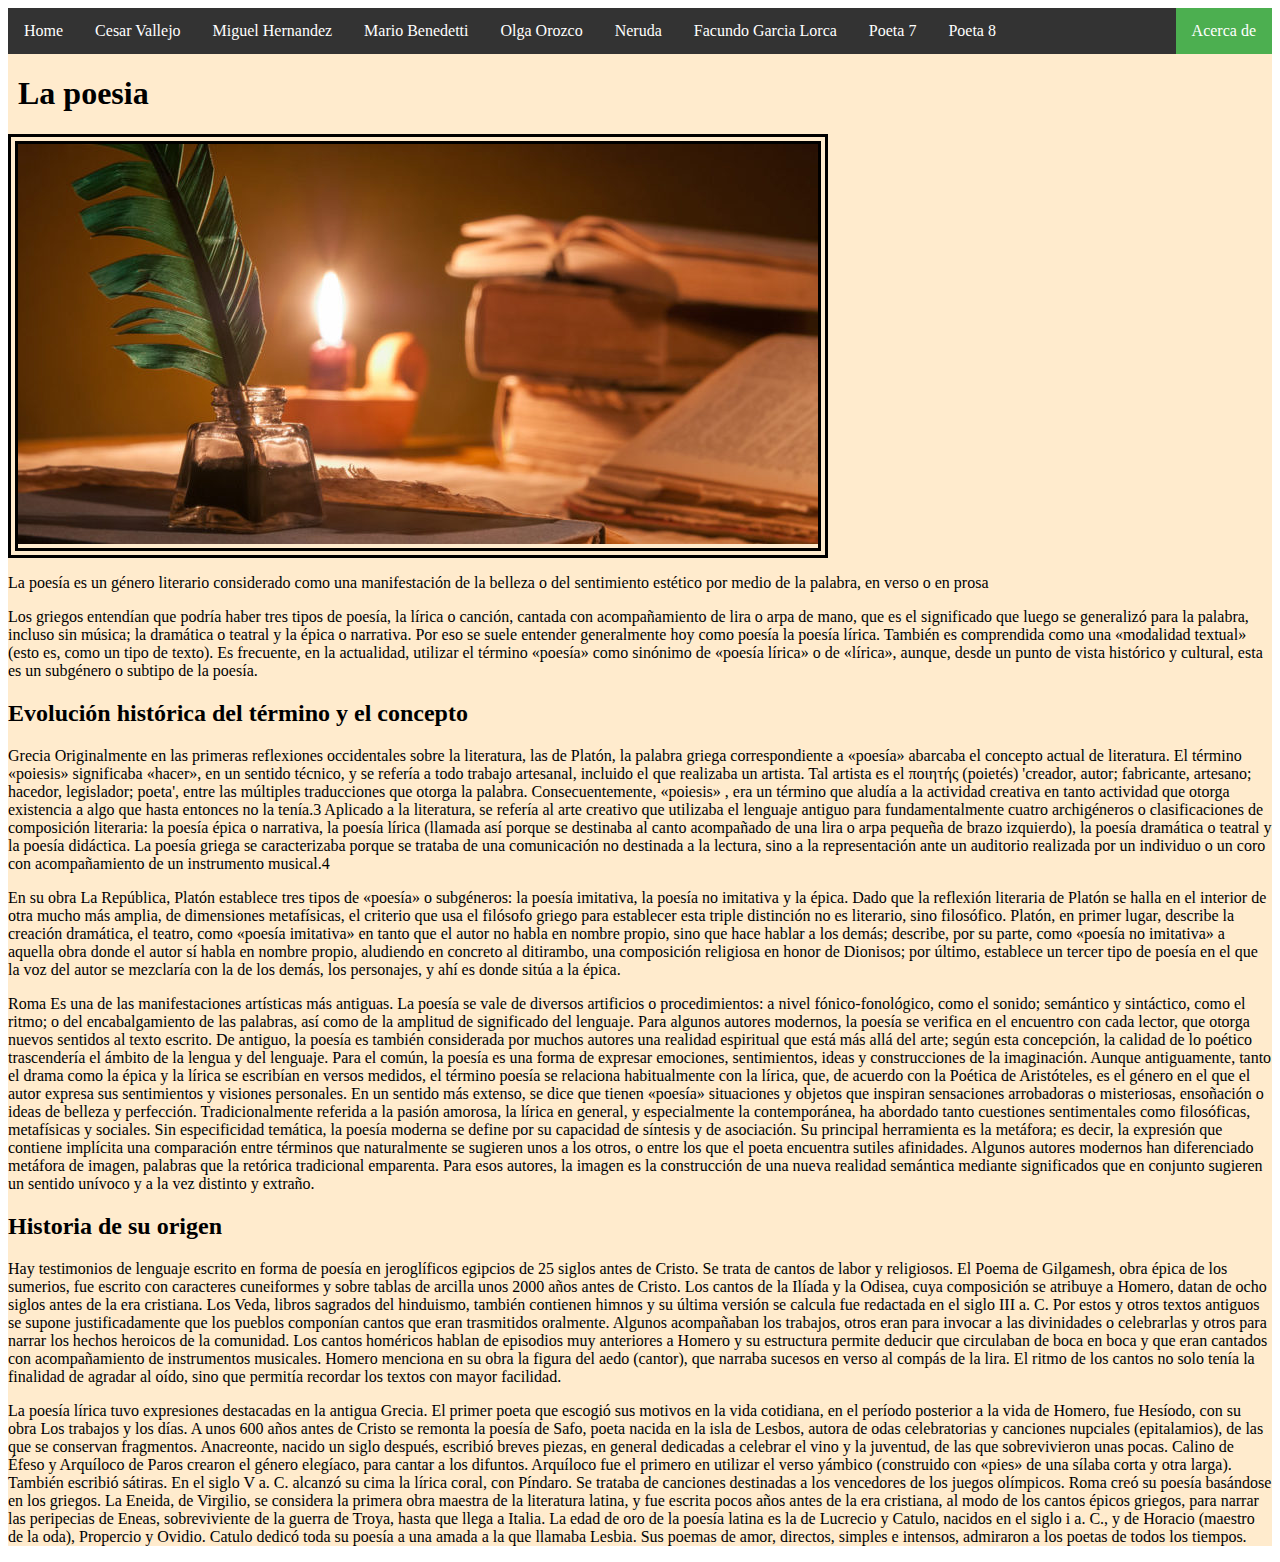
==== index.html @ aa48f3d3 "Cambios de bordes y tamaños" ====
<!DOCTYPE html>
<html lang="en">
<head>
    <meta charset="UTF-8">
    <meta http-equiv="X-UA-Compatible" content="IE=edge">
    <meta name="viewport" content="width=, initial-scale=1.0">
    <title>poesia</title>
    <link rel="stylesheet" href="style.css" >
</head>
<body>
  <div class="divmaestro">
    <ul>
        <li><a href="index.html">Home</a></li>
        <li><a href="cesarvallejo1892.html">Cesar Vallejo</a></li>
        <li><a href="miguel_hernandez.html">Miguel Hernandez</a></li>
        <li><a href="mariobenedetti1920.html">Mario Benedetti</a></li>
        <li><a href="olgaorozco1920.html">Olga Orozco</a></li>
        <li> <a href="neruda.html">Neruda</a></li>
        <li><a href="facundo_garcia_lorca.html">Facundo Garcia Lorca</a></li>
        <li><a href="about.asp">Poeta 7</a></li>
        <li><a href="about.asp">Poeta 8</a></li>

        <li style="float:right"><a class="active" href="#about">Acerca de</a></li>
    
      </ul>
      
      <div class="tituloprincipal">
      <h1>La poesia</h1>
    </div>
    <div class="queespoesia">
      <div id="imagenpoesia">
      <img src="images/fondo.jpg" alt="">
    </div>
    <div id="textodepoesia">
      <p class="poesiascevallo">
        La poesía es un género literario considerado como una manifestación de la belleza o del sentimiento estético por medio de la palabra, en verso o en prosa
      </p>
    </div>
    </div>
      <p>
        Los griegos entendían que podría haber tres tipos de poesía, la lírica o canción, cantada con acompañamiento de lira o arpa de mano, que es el significado que luego se generalizó para la palabra, incluso sin música; la dramática o teatral y la épica o narrativa.
        Por eso se suele entender generalmente hoy como poesía la poesía lírica. También es comprendida como una «modalidad textual» (esto es, como un tipo de texto). Es frecuente, en la actualidad, utilizar el término «poesía» como sinónimo de «poesía lírica» o de «lírica», aunque, desde un punto de vista histórico y cultural, esta es un subgénero o subtipo de la poesía.
      </p>
      <h2>Evolución histórica del término y el concepto</h2>
      <p>
        Grecia
        Originalmente en las primeras reflexiones occidentales sobre la literatura, las de Platón, la palabra griega correspondiente a «poesía» abarcaba el concepto actual de literatura. El término «poiesis» significaba «hacer», en un sentido técnico, y se refería a todo trabajo artesanal, incluido el que realizaba un artista. Tal artista es el ποιητής (poietés) 'creador, autor; fabricante, artesano; hacedor, legislador; poeta', entre las múltiples traducciones que otorga la palabra. Consecuentemente, «poiesis» , era un término que aludía a la actividad creativa en tanto actividad que otorga existencia a algo que hasta entonces no la tenía.3​ Aplicado a la literatura, se refería al arte creativo que utilizaba el lenguaje antiguo para fundamentalmente cuatro archigéneros o clasificaciones de composición literaria: la poesía épica o narrativa, la poesía lírica (llamada así porque se destinaba al canto acompañado de una lira o arpa pequeña de brazo izquierdo), la poesía dramática o teatral y la poesía didáctica.

        La poesía griega se caracterizaba porque se trataba de una comunicación no destinada a la lectura, sino a la representación ante un auditorio realizada por un individuo o un coro con acompañamiento de un instrumento musical.4​
      </p>
      <p>
        En su obra La República, Platón establece tres tipos de «poesía» o subgéneros: la poesía imitativa, la poesía no imitativa y la épica. Dado que la reflexión literaria de Platón se halla en el interior de otra mucho más amplia, de dimensiones metafísicas, el criterio que usa el filósofo griego para establecer esta triple distinción no es literario, sino filosófico. Platón, en primer lugar, describe la creación dramática, el teatro, como «poesía imitativa» en tanto que el autor no habla en nombre propio, sino que hace hablar a los demás; describe, por su parte, como «poesía no imitativa» a aquella obra donde el autor sí habla en nombre propio, aludiendo en concreto al ditirambo, una composición religiosa en honor de Dionisos; por último, establece un tercer tipo de poesía en el que la voz del autor se mezclaría con la de los demás, los personajes, y ahí es donde sitúa a la épica.​
      </p>

      <p>
        Roma
        Es una de las manifestaciones artísticas más antiguas. La poesía se vale de diversos artificios o procedimientos: a nivel fónico-fonológico, como el sonido; semántico y sintáctico, como el ritmo; o del encabalgamiento de las palabras, así como de la amplitud de significado del lenguaje.

Para algunos autores modernos, la poesía se verifica en el encuentro con cada lector, que otorga nuevos sentidos al texto escrito. De antiguo, la poesía es también considerada por muchos autores una realidad espiritual que está más allá del arte; según esta concepción, la calidad de lo poético trascendería el ámbito de la lengua y del lenguaje. Para el común, la poesía es una forma de expresar emociones, sentimientos, ideas y construcciones de la imaginación.

Aunque antiguamente, tanto el drama como la épica y la lírica se escribían en versos medidos, el término poesía se relaciona habitualmente con la lírica, que, de acuerdo con la Poética de Aristóteles, es el género en el que el autor expresa sus sentimientos y visiones personales. En un sentido más extenso, se dice que tienen «poesía» situaciones y objetos que inspiran sensaciones arrobadoras o misteriosas, ensoñación o ideas de belleza y perfección. Tradicionalmente referida a la pasión amorosa, la lírica en general, y especialmente la contemporánea, ha abordado tanto cuestiones sentimentales como filosóficas, metafísicas y sociales.

Sin especificidad temática, la poesía moderna se define por su capacidad de síntesis y de asociación. Su principal herramienta es la metáfora; es decir, la expresión que contiene implícita una comparación entre términos que naturalmente se sugieren unos a los otros, o entre los que el poeta encuentra sutiles afinidades. Algunos autores modernos han diferenciado metáfora de imagen, palabras que la retórica tradicional emparenta. Para esos autores, la imagen es la construcción de una nueva realidad semántica mediante significados que en conjunto sugieren un sentido unívoco y a la vez distinto y extraño.
      </p>
      <h2>Historia de su origen</h2>
      <p>
        Hay testimonios de lenguaje escrito en forma de poesía en jeroglíficos egipcios de 25 siglos antes de Cristo. Se trata de cantos de labor y religiosos. El Poema de Gilgamesh, obra épica de los sumerios, fue escrito con caracteres cuneiformes y sobre tablas de arcilla unos 2000 años antes de Cristo. Los cantos de la Ilíada y la Odisea, cuya composición se atribuye a Homero, datan de ocho siglos antes de la era cristiana. Los Veda, libros sagrados del hinduismo, también contienen himnos y su última versión se calcula fue redactada en el siglo III a. C. Por estos y otros textos antiguos se supone justificadamente que los pueblos componían cantos que eran trasmitidos oralmente. Algunos acompañaban los trabajos, otros eran para invocar a las divinidades o celebrarlas y otros para narrar los hechos heroicos de la comunidad. Los cantos homéricos hablan de episodios muy anteriores a Homero y su estructura permite deducir que circulaban de boca en boca y que eran cantados con acompañamiento de instrumentos musicales. Homero menciona en su obra la figura del aedo (cantor), que narraba sucesos en verso al compás de la lira. El ritmo de los cantos no solo tenía la finalidad de agradar al oído, sino que permitía recordar los textos con mayor facilidad.
      </p>
      <p>
        La poesía lírica tuvo expresiones destacadas en la antigua Grecia. El primer poeta que escogió sus motivos en la vida cotidiana, en el período posterior a la vida de Homero, fue Hesíodo, con su obra Los trabajos y los días. A unos 600 años antes de Cristo se remonta la poesía de Safo, poeta nacida en la isla de Lesbos, autora de odas celebratorias y canciones nupciales (epitalamios), de las que se conservan fragmentos. Anacreonte, nacido un siglo después, escribió breves piezas, en general dedicadas a celebrar el vino y la juventud, de las que sobrevivieron unas pocas. Calino de Éfeso y Arquíloco de Paros crearon el género elegíaco, para cantar a los difuntos. Arquíloco fue el primero en utilizar el verso yámbico (construido con «pies» de una sílaba corta y otra larga). También escribió sátiras. En el siglo V a. C. alcanzó su cima la lírica coral, con Píndaro. Se trataba de canciones destinadas a los vencedores de los juegos olímpicos.

Roma creó su poesía basándose en los griegos. La Eneida, de Virgilio, se considera la primera obra maestra de la literatura latina, y fue escrita pocos años antes de la era cristiana, al modo de los cantos épicos griegos, para narrar las peripecias de Eneas, sobreviviente de la guerra de Troya, hasta que llega a Italia. La edad de oro de la poesía latina es la de Lucrecio y Catulo, nacidos en el siglo i a. C., y de Horacio (maestro de la oda), Propercio y Ovidio. Catulo dedicó toda su poesía a una amada a la que llamaba Lesbia. Sus poemas de amor, directos, simples e intensos, admiraron a los poetas de todos los tiempos.
      </p>
    </div>
</body>
</html>
---- style.css ----
ul {
    list-style-type: none;
    margin: 0;
    padding: 0;
    overflow: hidden;
    background-color: #333;
}
li {
    float: left;
}
li a {
    display: block;
    color: white;
    text-align: center;
    padding: 14px 16px;
    text-decoration: none;
}
li a:hover {
    background-color: #111;
}
.active {
    background-color: #4CAF50;
}
#imagenpoesia{
    border-width: 10px;
    border-style:double;
    width: 800px;
    
}
.tituloprincipal{
    margin-left: 10px;
}
.divmaestro{
    background-color:blanchedalmond;
}
#textodepoesia #imagenpoesia{
    display: inline-block;
}
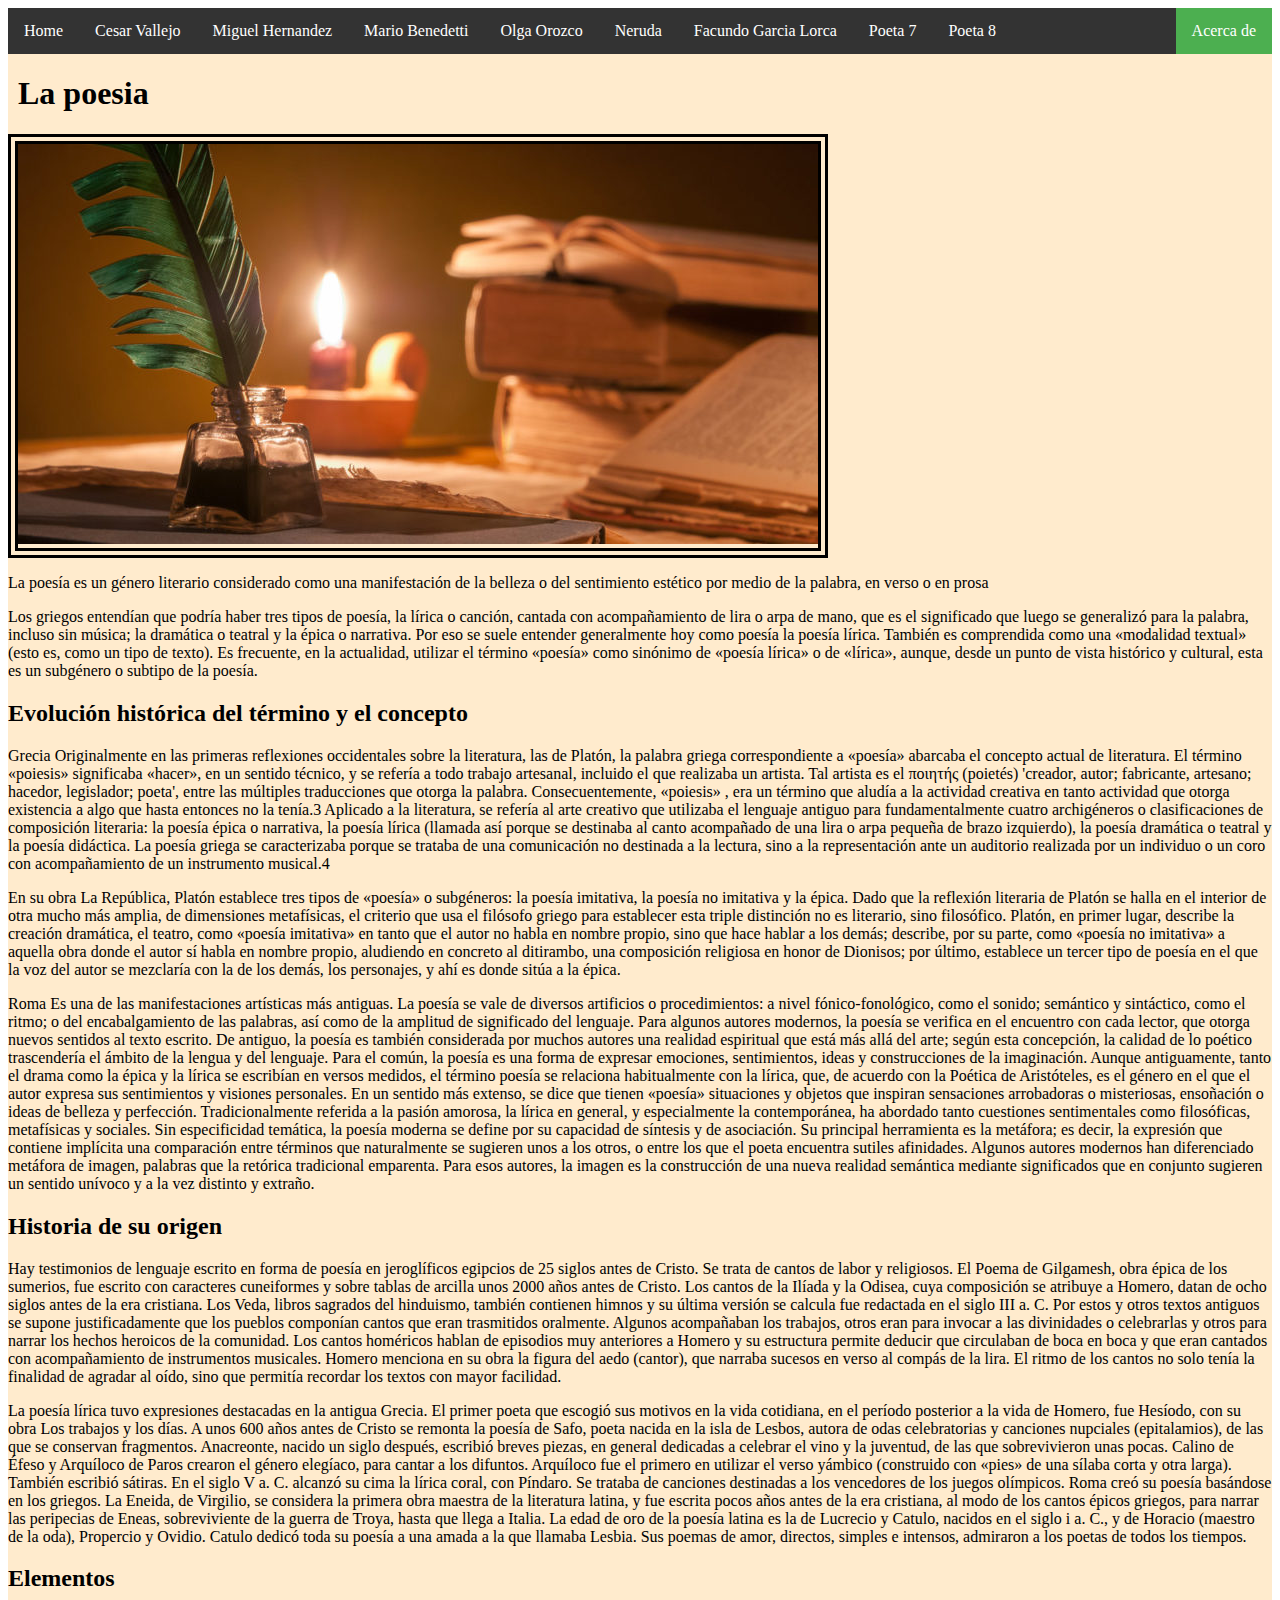
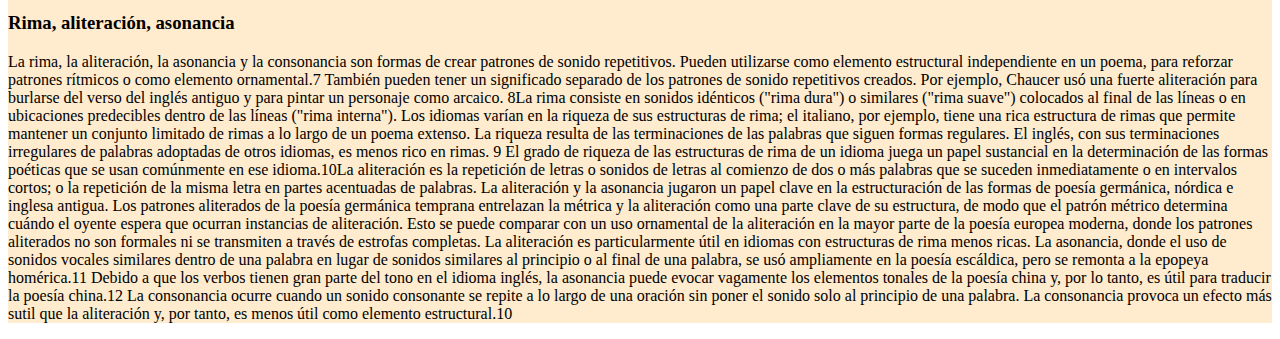
==== commit 580668fd: "Agregue sección Elementos en index.html" ====
--- a/index.html
+++ b/index.html
@@ -71,6 +71,16 @@
 
 Roma creó su poesía basándose en los griegos. La Eneida, de Virgilio, se considera la primera obra maestra de la literatura latina, y fue escrita pocos años antes de la era cristiana, al modo de los cantos épicos griegos, para narrar las peripecias de Eneas, sobreviviente de la guerra de Troya, hasta que llega a Italia. La edad de oro de la poesía latina es la de Lucrecio y Catulo, nacidos en el siglo i a. C., y de Horacio (maestro de la oda), Propercio y Ovidio. Catulo dedicó toda su poesía a una amada a la que llamaba Lesbia. Sus poemas de amor, directos, simples e intensos, admiraron a los poetas de todos los tiempos.
       </p>
+    <h2>Elementos</h2>
+    <h3>Rima, aliteración, asonancia</h3>
+    <p>La rima, la aliteración, la asonancia y la consonancia son formas de crear patrones de sonido repetitivos. Pueden utilizarse como elemento estructural independiente en un poema, para reforzar patrones rítmicos o como elemento ornamental.7​ También pueden tener un significado separado de los patrones de sonido repetitivos creados. Por ejemplo, Chaucer usó una fuerte aliteración para burlarse del verso del inglés antiguo y para pintar un personaje como arcaico. 8​
+
+      La rima consiste en sonidos idénticos ("rima dura") o similares ("rima suave") colocados al final de las líneas o en ubicaciones predecibles dentro de las líneas ("rima interna"). Los idiomas varían en la riqueza de sus estructuras de rima; el italiano, por ejemplo, tiene una rica estructura de rimas que permite mantener un conjunto limitado de rimas a lo largo de un poema extenso. La riqueza resulta de las terminaciones de las palabras que siguen formas regulares. El inglés, con sus terminaciones irregulares de palabras adoptadas de otros idiomas, es menos rico en rimas. 9​ El grado de riqueza de las estructuras de rima de un idioma juega un papel sustancial en la determinación de las formas poéticas que se usan comúnmente en ese idioma.10​
+      
+      La aliteración es la repetición de letras o sonidos de letras al comienzo de dos o más palabras que se suceden inmediatamente o en intervalos cortos; o la repetición de la misma letra en partes acentuadas de palabras. La aliteración y la asonancia jugaron un papel clave en la estructuración de las formas de poesía germánica, nórdica e inglesa antigua. Los patrones aliterados de la poesía germánica temprana entrelazan la métrica y la aliteración como una parte clave de su estructura, de modo que el patrón métrico determina cuándo el oyente espera que ocurran instancias de aliteración. Esto se puede comparar con un uso ornamental de la aliteración en la mayor parte de la poesía europea moderna, donde los patrones aliterados no son formales ni se transmiten a través de estrofas completas. La aliteración es particularmente útil en idiomas con estructuras de rima menos ricas.
+      
+      La asonancia, donde el uso de sonidos vocales similares dentro de una palabra en lugar de sonidos similares al principio o al final de una palabra, se usó ampliamente en la poesía escáldica, pero se remonta a la epopeya homérica.11​ Debido a que los verbos tienen gran parte del tono en el idioma inglés, la asonancia puede evocar vagamente los elementos tonales de la poesía china y, por lo tanto, es útil para traducir la poesía china.12​ La consonancia ocurre cuando un sonido consonante se repite a lo largo de una oración sin poner el sonido solo al principio de una palabra. La consonancia provoca un efecto más sutil que la aliteración y, por tanto, es menos útil como elemento estructural.10​</p>
     </div>
+    
 </body>
 </html>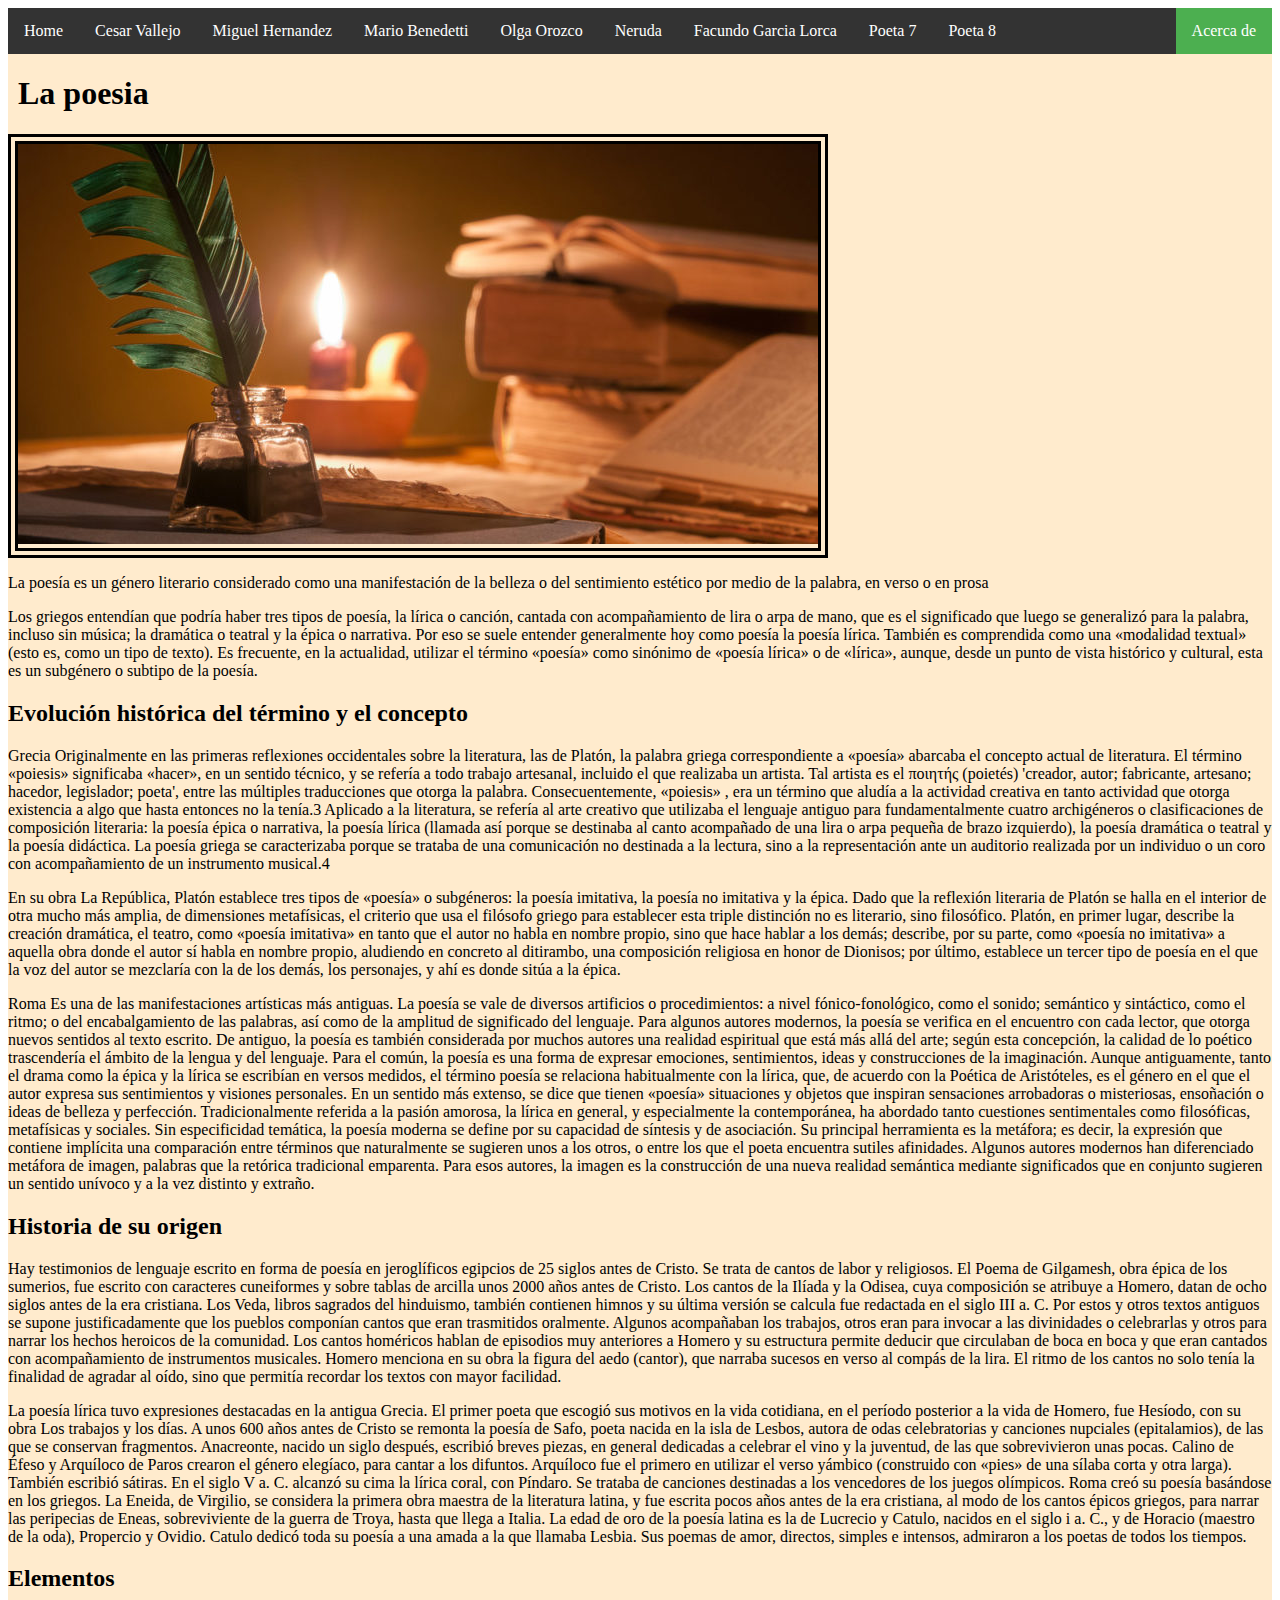
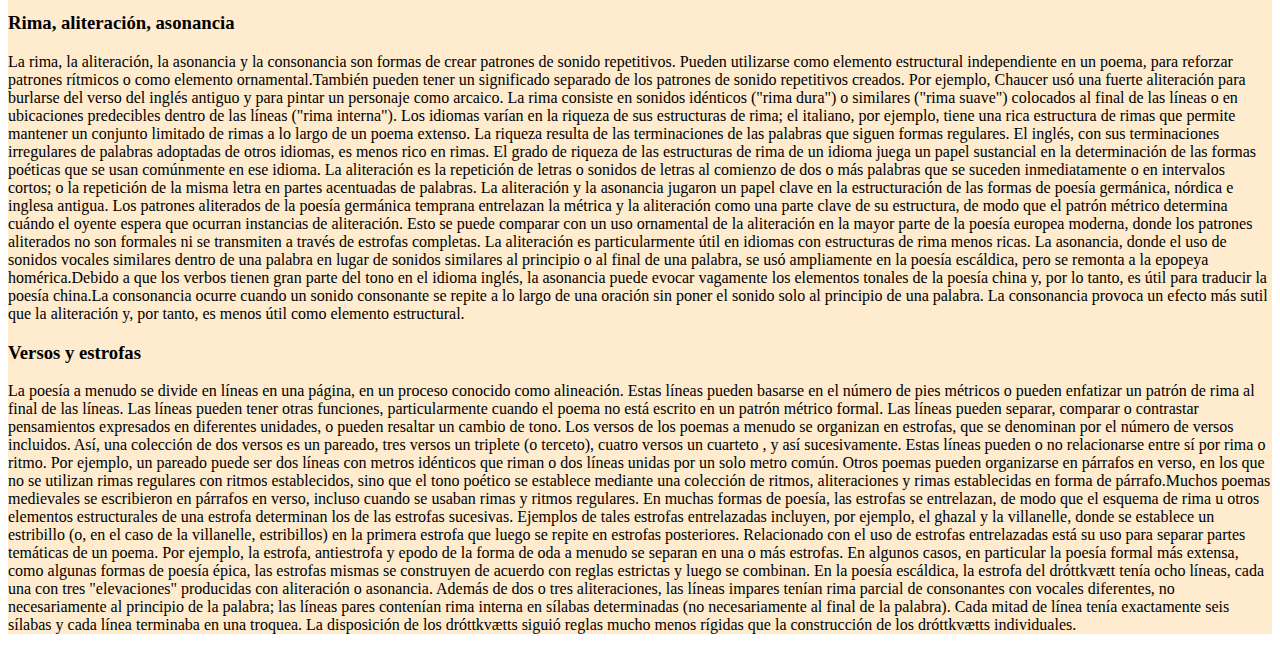
==== commit 2c9f2d18: "Complete la sección Elementos en el index.html" ====
--- a/index.html
+++ b/index.html
@@ -71,15 +71,29 @@
 
 Roma creó su poesía basándose en los griegos. La Eneida, de Virgilio, se considera la primera obra maestra de la literatura latina, y fue escrita pocos años antes de la era cristiana, al modo de los cantos épicos griegos, para narrar las peripecias de Eneas, sobreviviente de la guerra de Troya, hasta que llega a Italia. La edad de oro de la poesía latina es la de Lucrecio y Catulo, nacidos en el siglo i a. C., y de Horacio (maestro de la oda), Propercio y Ovidio. Catulo dedicó toda su poesía a una amada a la que llamaba Lesbia. Sus poemas de amor, directos, simples e intensos, admiraron a los poetas de todos los tiempos.
       </p>
+
     <h2>Elementos</h2>
+
     <h3>Rima, aliteración, asonancia</h3>
-    <p>La rima, la aliteración, la asonancia y la consonancia son formas de crear patrones de sonido repetitivos. Pueden utilizarse como elemento estructural independiente en un poema, para reforzar patrones rítmicos o como elemento ornamental.7​ También pueden tener un significado separado de los patrones de sonido repetitivos creados. Por ejemplo, Chaucer usó una fuerte aliteración para burlarse del verso del inglés antiguo y para pintar un personaje como arcaico. 8​
+    
+    <p>La rima, la aliteración, la asonancia y la consonancia son formas de crear patrones de sonido repetitivos. Pueden utilizarse como elemento estructural independiente en un poema, para reforzar patrones rítmicos o como elemento ornamental.También pueden tener un significado separado de los patrones de sonido repetitivos creados. Por ejemplo, Chaucer usó una fuerte aliteración para burlarse del verso del inglés antiguo y para pintar un personaje como arcaico.
 
-      La rima consiste en sonidos idénticos ("rima dura") o similares ("rima suave") colocados al final de las líneas o en ubicaciones predecibles dentro de las líneas ("rima interna"). Los idiomas varían en la riqueza de sus estructuras de rima; el italiano, por ejemplo, tiene una rica estructura de rimas que permite mantener un conjunto limitado de rimas a lo largo de un poema extenso. La riqueza resulta de las terminaciones de las palabras que siguen formas regulares. El inglés, con sus terminaciones irregulares de palabras adoptadas de otros idiomas, es menos rico en rimas. 9​ El grado de riqueza de las estructuras de rima de un idioma juega un papel sustancial en la determinación de las formas poéticas que se usan comúnmente en ese idioma.10​
+      La rima consiste en sonidos idénticos ("rima dura") o similares ("rima suave") colocados al final de las líneas o en ubicaciones predecibles dentro de las líneas ("rima interna"). Los idiomas varían en la riqueza de sus estructuras de rima; el italiano, por ejemplo, tiene una rica estructura de rimas que permite mantener un conjunto limitado de rimas a lo largo de un poema extenso. La riqueza resulta de las terminaciones de las palabras que siguen formas regulares. El inglés, con sus terminaciones irregulares de palabras adoptadas de otros idiomas, es menos rico en rimas. El grado de riqueza de las estructuras de rima de un idioma juega un papel sustancial en la determinación de las formas poéticas que se usan comúnmente en ese idioma.
       
       La aliteración es la repetición de letras o sonidos de letras al comienzo de dos o más palabras que se suceden inmediatamente o en intervalos cortos; o la repetición de la misma letra en partes acentuadas de palabras. La aliteración y la asonancia jugaron un papel clave en la estructuración de las formas de poesía germánica, nórdica e inglesa antigua. Los patrones aliterados de la poesía germánica temprana entrelazan la métrica y la aliteración como una parte clave de su estructura, de modo que el patrón métrico determina cuándo el oyente espera que ocurran instancias de aliteración. Esto se puede comparar con un uso ornamental de la aliteración en la mayor parte de la poesía europea moderna, donde los patrones aliterados no son formales ni se transmiten a través de estrofas completas. La aliteración es particularmente útil en idiomas con estructuras de rima menos ricas.
       
-      La asonancia, donde el uso de sonidos vocales similares dentro de una palabra en lugar de sonidos similares al principio o al final de una palabra, se usó ampliamente en la poesía escáldica, pero se remonta a la epopeya homérica.11​ Debido a que los verbos tienen gran parte del tono en el idioma inglés, la asonancia puede evocar vagamente los elementos tonales de la poesía china y, por lo tanto, es útil para traducir la poesía china.12​ La consonancia ocurre cuando un sonido consonante se repite a lo largo de una oración sin poner el sonido solo al principio de una palabra. La consonancia provoca un efecto más sutil que la aliteración y, por tanto, es menos útil como elemento estructural.10​</p>
+      La asonancia, donde el uso de sonidos vocales similares dentro de una palabra en lugar de sonidos similares al principio o al final de una palabra, se usó ampliamente en la poesía escáldica, pero se remonta a la epopeya homérica.Debido a que los verbos tienen gran parte del tono en el idioma inglés, la asonancia puede evocar vagamente los elementos tonales de la poesía china y, por lo tanto, es útil para traducir la poesía china.La consonancia ocurre cuando un sonido consonante se repite a lo largo de una oración sin poner el sonido solo al principio de una palabra. La consonancia provoca un efecto más sutil que la aliteración y, por tanto, es menos útil como elemento estructural.</p>
+
+      <h3>Versos y estrofas</h3>
+
+      <p>La poesía a menudo se divide en líneas en una página, en un proceso conocido como alineación. Estas líneas pueden basarse en el número de pies métricos o pueden enfatizar un patrón de rima al final de las líneas. Las líneas pueden tener otras funciones, particularmente cuando el poema no está escrito en un patrón métrico formal. Las líneas pueden separar, comparar o contrastar pensamientos expresados en diferentes unidades, o pueden resaltar un cambio de tono.
+
+        Los versos de los poemas a menudo se organizan en estrofas, que se denominan por el número de versos incluidos. Así, una colección de dos versos es un pareado, tres versos un triplete (o terceto), cuatro versos un cuarteto , y así sucesivamente. Estas líneas pueden o no relacionarse entre sí por rima o ritmo. Por ejemplo, un pareado puede ser dos líneas con metros idénticos que riman o dos líneas unidas por un solo metro común.
+        Otros poemas pueden organizarse en párrafos en verso, en los que no se utilizan rimas regulares con ritmos establecidos, sino que el tono poético se establece mediante una colección de ritmos, aliteraciones y rimas establecidas en forma de párrafo.Muchos poemas medievales se escribieron en párrafos en verso, incluso cuando se usaban rimas y ritmos regulares.
+
+        En muchas formas de poesía, las estrofas se entrelazan, de modo que el esquema de rima u otros elementos estructurales de una estrofa determinan los de las estrofas sucesivas. Ejemplos de tales estrofas entrelazadas incluyen, por ejemplo, el ghazal y la villanelle, donde se establece un estribillo (o, en el caso de la villanelle, estribillos) en la primera estrofa que luego se repite en estrofas posteriores. Relacionado con el uso de estrofas entrelazadas está su uso para separar partes temáticas de un poema. Por ejemplo, la estrofa, antiestrofa y epodo de la forma de oda a menudo se separan en una o más estrofas.
+        
+        En algunos casos, en particular la poesía formal más extensa, como algunas formas de poesía épica, las estrofas mismas se construyen de acuerdo con reglas estrictas y luego se combinan. En la poesía escáldica, la estrofa del dróttkvætt tenía ocho líneas, cada una con tres "elevaciones" producidas con aliteración o asonancia. Además de dos o tres aliteraciones, las líneas impares tenían rima parcial de consonantes con vocales diferentes, no necesariamente al principio de la palabra; las líneas pares contenían rima interna en sílabas determinadas (no necesariamente al final de la palabra). Cada mitad de línea tenía exactamente seis sílabas y cada línea terminaba en una troquea. La disposición de los dróttkvætts siguió reglas mucho menos rígidas que la construcción de los dróttkvætts individuales.</p>
     </div>
     
 </body>
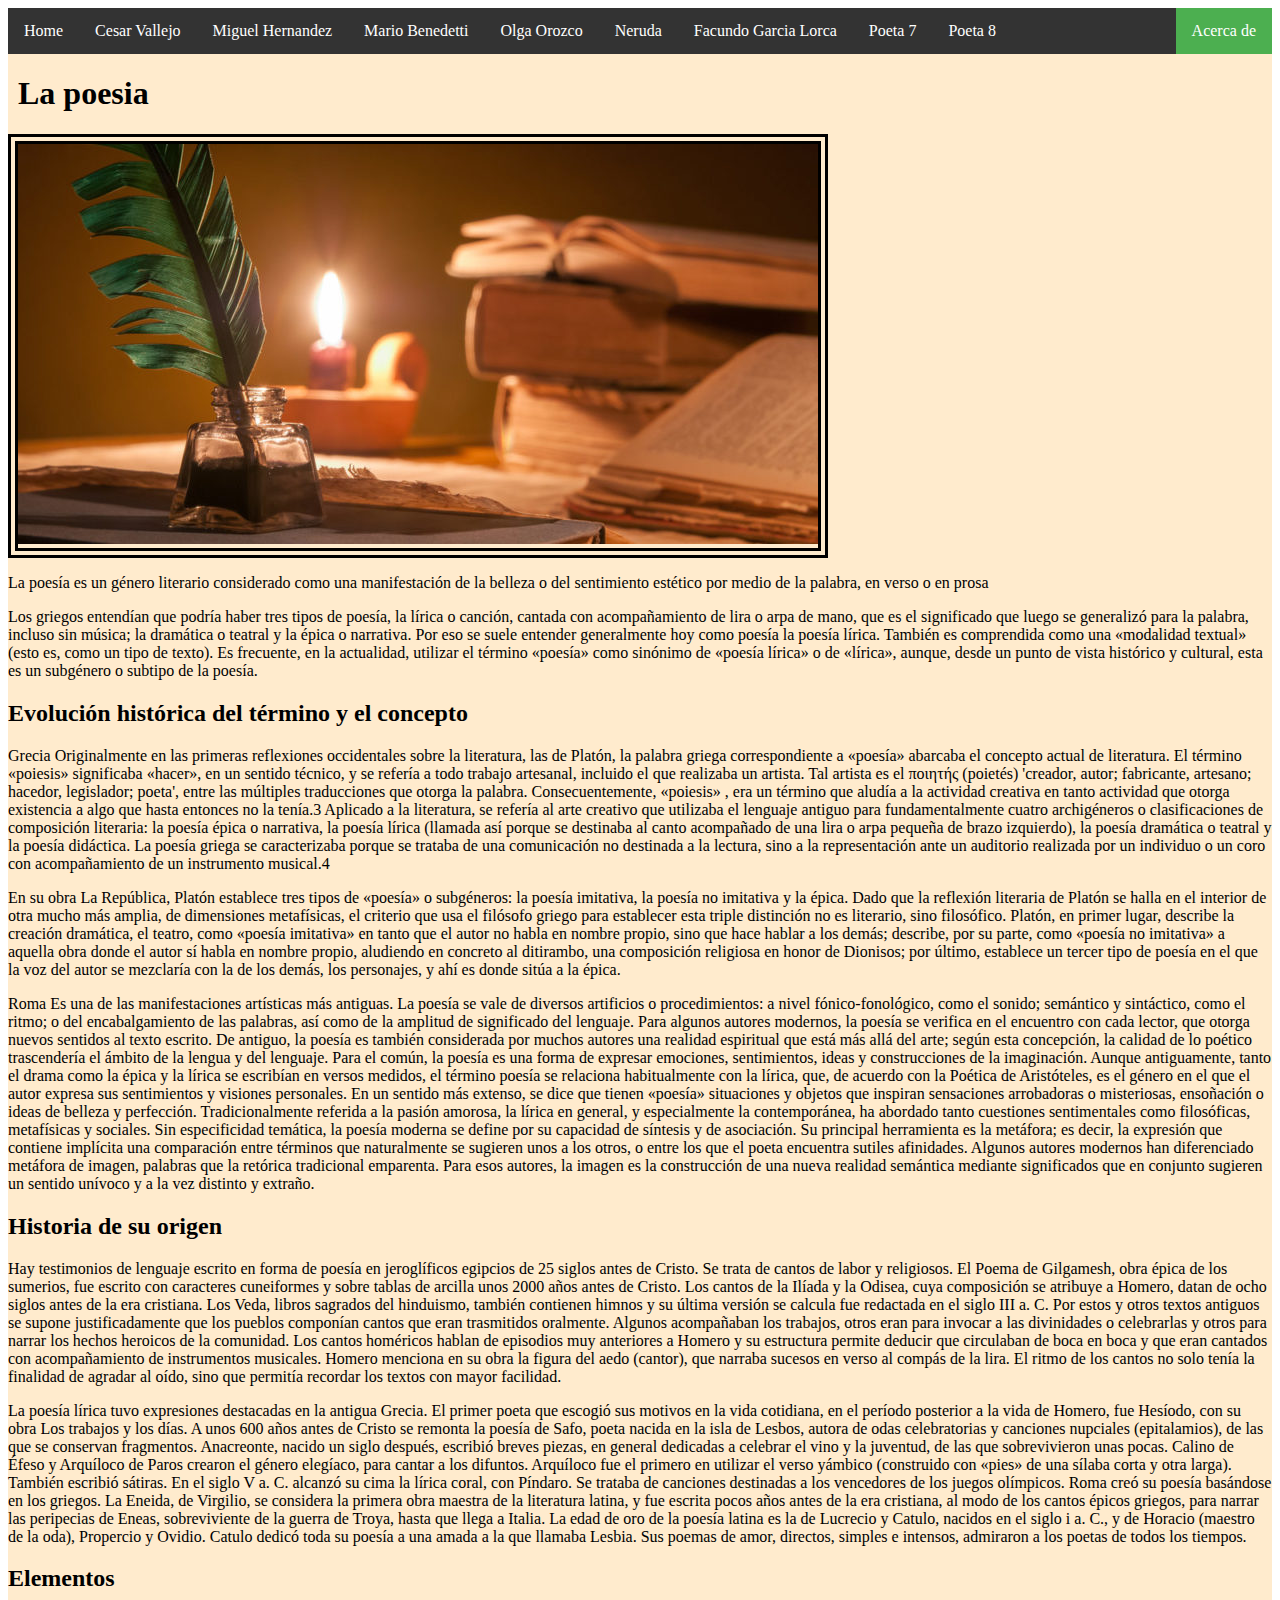
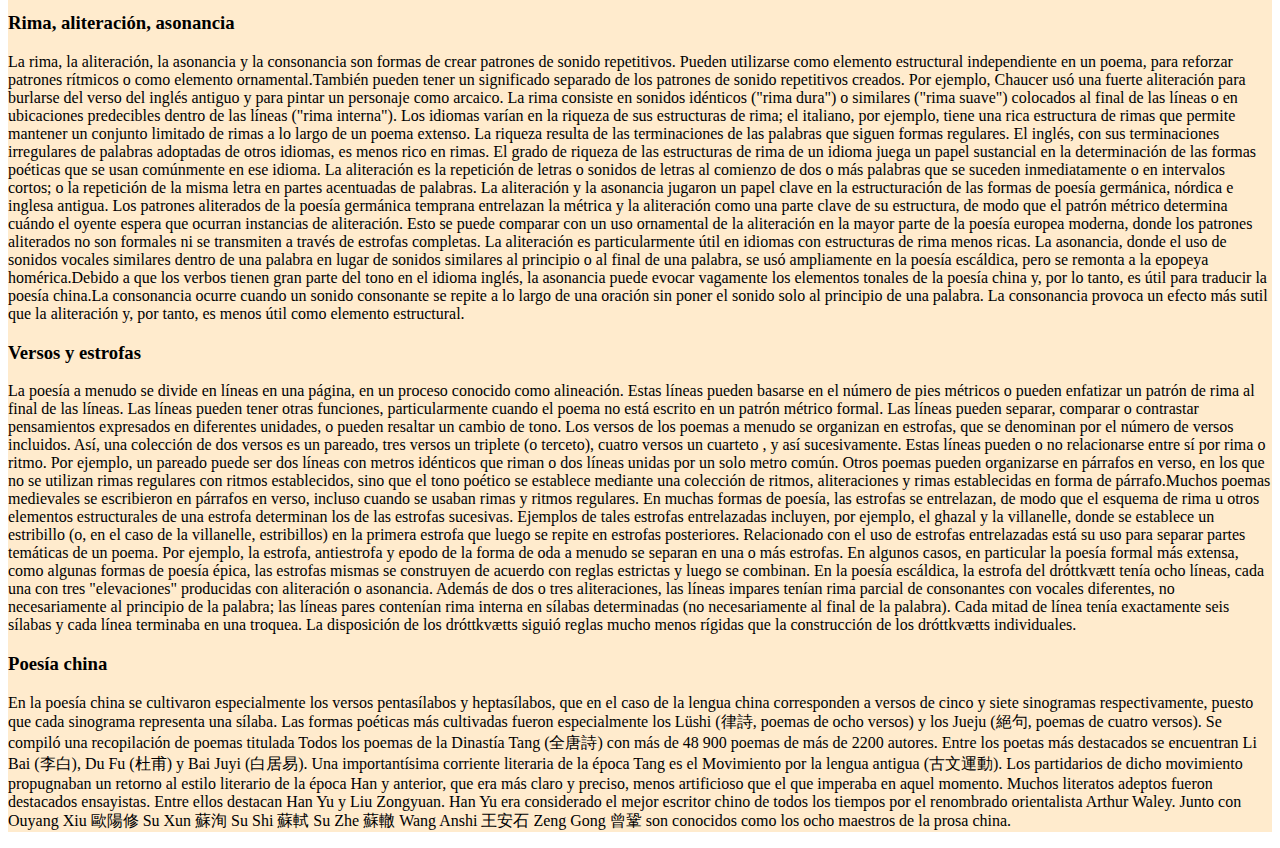
==== commit bb6f8dc5: "Agregue el contenido Poesia China en el index.html" ====
--- a/index.html
+++ b/index.html
@@ -75,7 +75,7 @@
     <h2>Elementos</h2>
 
     <h3>Rima, aliteración, asonancia</h3>
-    
+
     <p>La rima, la aliteración, la asonancia y la consonancia son formas de crear patrones de sonido repetitivos. Pueden utilizarse como elemento estructural independiente en un poema, para reforzar patrones rítmicos o como elemento ornamental.También pueden tener un significado separado de los patrones de sonido repetitivos creados. Por ejemplo, Chaucer usó una fuerte aliteración para burlarse del verso del inglés antiguo y para pintar un personaje como arcaico.
 
       La rima consiste en sonidos idénticos ("rima dura") o similares ("rima suave") colocados al final de las líneas o en ubicaciones predecibles dentro de las líneas ("rima interna"). Los idiomas varían en la riqueza de sus estructuras de rima; el italiano, por ejemplo, tiene una rica estructura de rimas que permite mantener un conjunto limitado de rimas a lo largo de un poema extenso. La riqueza resulta de las terminaciones de las palabras que siguen formas regulares. El inglés, con sus terminaciones irregulares de palabras adoptadas de otros idiomas, es menos rico en rimas. El grado de riqueza de las estructuras de rima de un idioma juega un papel sustancial en la determinación de las formas poéticas que se usan comúnmente en ese idioma.
@@ -94,6 +94,14 @@
         En muchas formas de poesía, las estrofas se entrelazan, de modo que el esquema de rima u otros elementos estructurales de una estrofa determinan los de las estrofas sucesivas. Ejemplos de tales estrofas entrelazadas incluyen, por ejemplo, el ghazal y la villanelle, donde se establece un estribillo (o, en el caso de la villanelle, estribillos) en la primera estrofa que luego se repite en estrofas posteriores. Relacionado con el uso de estrofas entrelazadas está su uso para separar partes temáticas de un poema. Por ejemplo, la estrofa, antiestrofa y epodo de la forma de oda a menudo se separan en una o más estrofas.
         
         En algunos casos, en particular la poesía formal más extensa, como algunas formas de poesía épica, las estrofas mismas se construyen de acuerdo con reglas estrictas y luego se combinan. En la poesía escáldica, la estrofa del dróttkvætt tenía ocho líneas, cada una con tres "elevaciones" producidas con aliteración o asonancia. Además de dos o tres aliteraciones, las líneas impares tenían rima parcial de consonantes con vocales diferentes, no necesariamente al principio de la palabra; las líneas pares contenían rima interna en sílabas determinadas (no necesariamente al final de la palabra). Cada mitad de línea tenía exactamente seis sílabas y cada línea terminaba en una troquea. La disposición de los dróttkvætts siguió reglas mucho menos rígidas que la construcción de los dróttkvætts individuales.</p>
+
+        <h3>Poesía china</h3>
+
+        <p>En la poesía china se cultivaron especialmente los versos pentasílabos y heptasílabos, que en el caso de la lengua china corresponden a versos de cinco y siete sinogramas respectivamente, puesto que cada sinograma representa una sílaba. Las formas poéticas más cultivadas fueron especialmente los Lüshi (律詩, poemas de ocho versos) y los Jueju (絕句, poemas de cuatro versos). Se compiló una recopilación de poemas titulada Todos los poemas de la Dinastía Tang (全唐詩) con más de 48 900 poemas de más de 2200 autores. Entre los poetas más destacados se encuentran Li Bai (李白), Du Fu (杜甫) y Bai Juyi (白居易).
+
+          Una importantísima corriente literaria de la época Tang es el Movimiento por la lengua antigua (古文運動). Los partidarios de dicho movimiento propugnaban un retorno al estilo literario de la época Han y anterior, que era más claro y preciso, menos artificioso que el que imperaba en aquel momento. Muchos literatos adeptos fueron destacados ensayistas. Entre ellos destacan Han Yu y Liu Zongyuan. Han Yu era considerado el mejor escritor chino de todos los tiempos por el renombrado orientalista Arthur Waley.
+          
+          Junto con Ouyang Xiu 歐陽修 Su Xun 蘇洵 Su Shi 蘇軾 Su Zhe 蘇轍 Wang Anshi 王安石 Zeng Gong 曾鞏 son conocidos como los ocho maestros de la prosa china.</p>
     </div>
     
 </body>
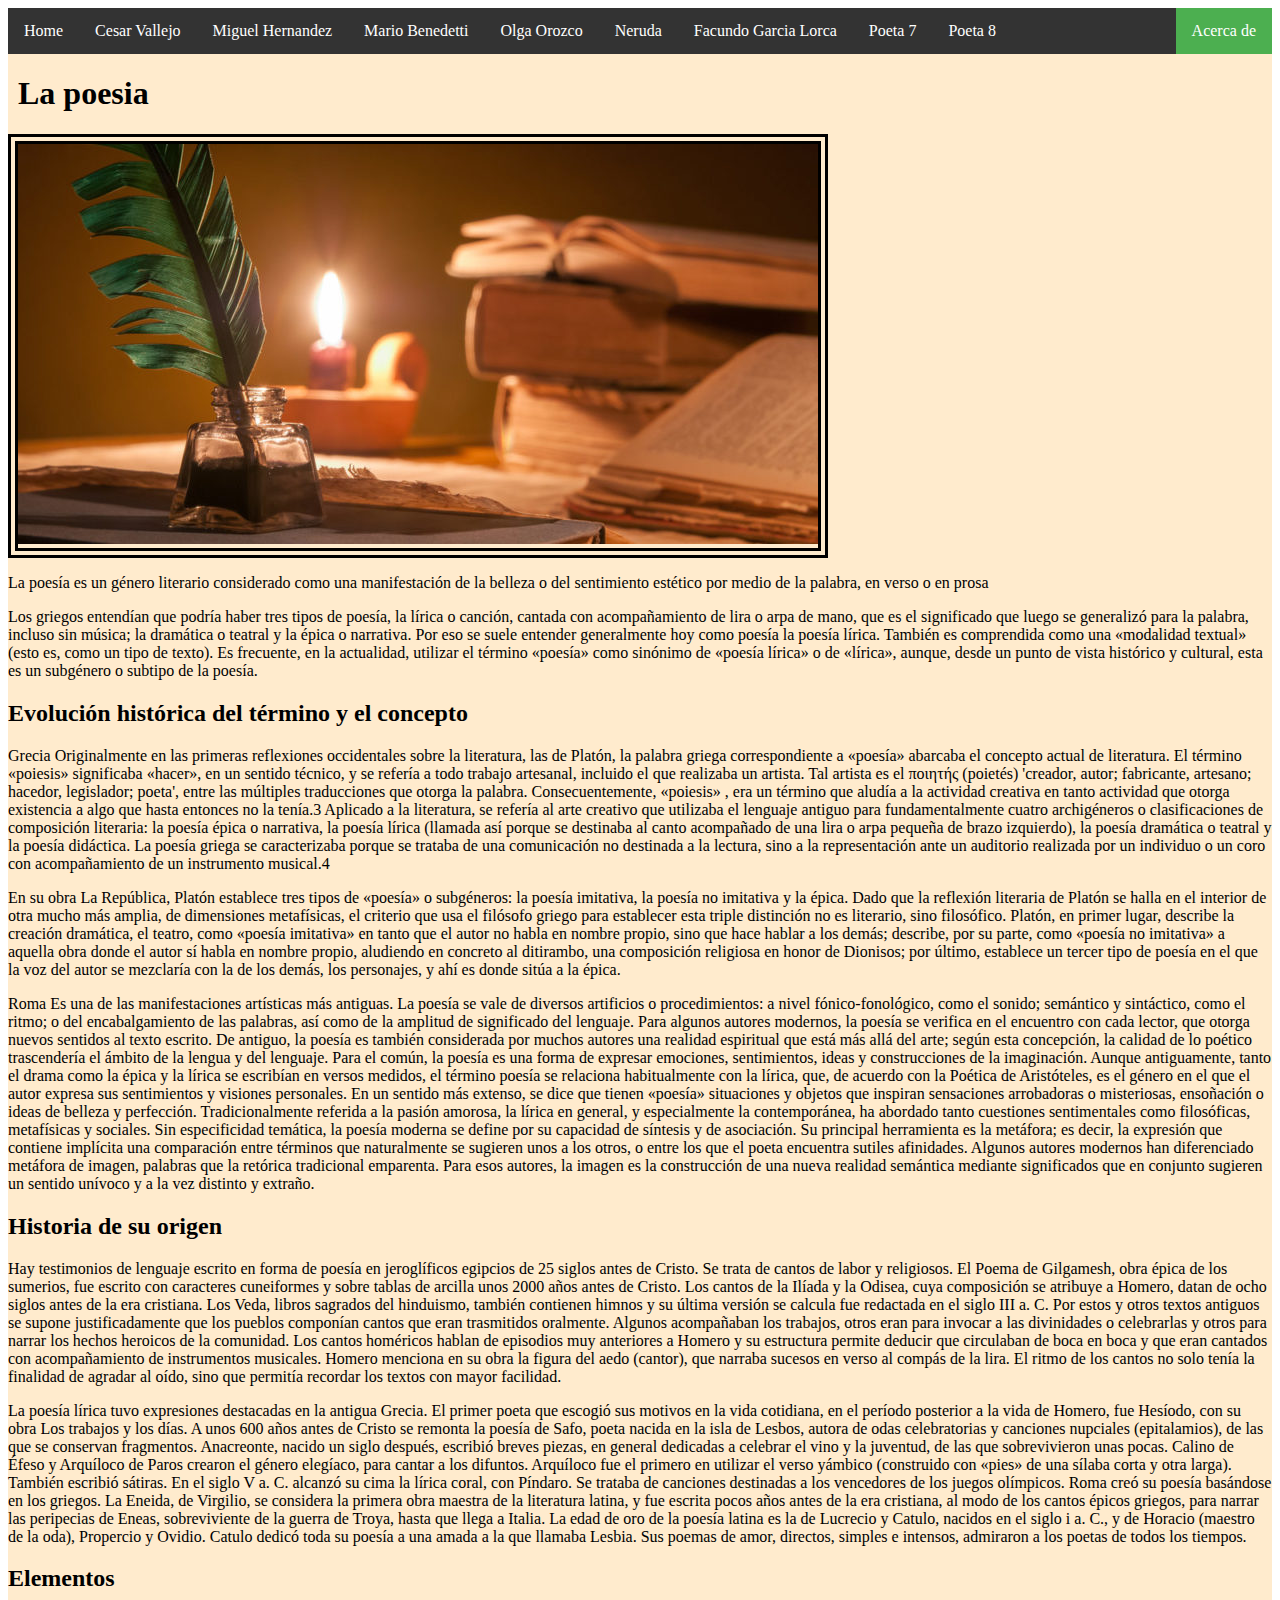
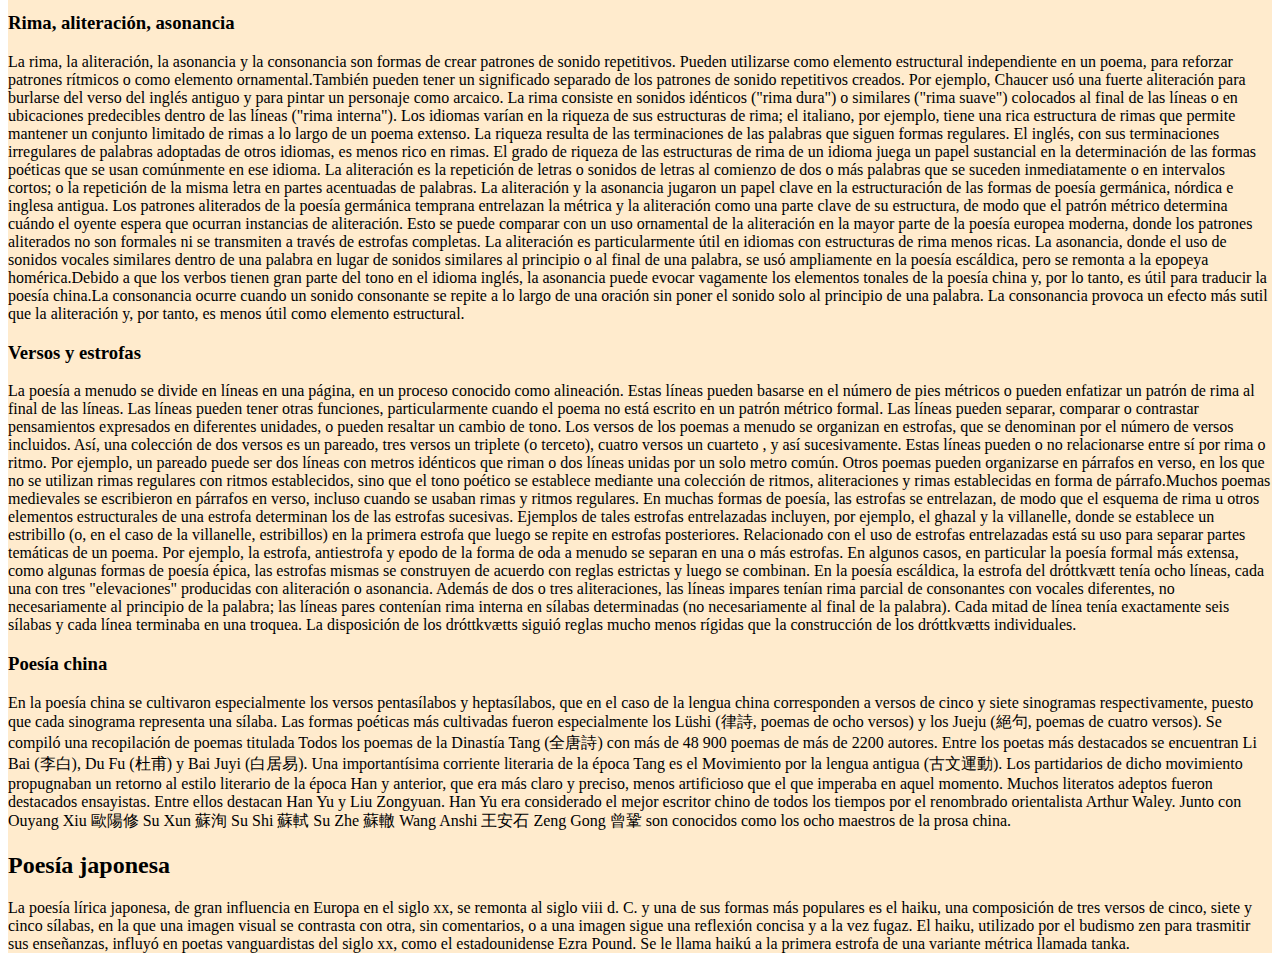
==== commit 6d38144c: "Agregue poesia japonesa en el index" ====
--- a/index.html
+++ b/index.html
@@ -102,6 +102,9 @@
           Una importantísima corriente literaria de la época Tang es el Movimiento por la lengua antigua (古文運動). Los partidarios de dicho movimiento propugnaban un retorno al estilo literario de la época Han y anterior, que era más claro y preciso, menos artificioso que el que imperaba en aquel momento. Muchos literatos adeptos fueron destacados ensayistas. Entre ellos destacan Han Yu y Liu Zongyuan. Han Yu era considerado el mejor escritor chino de todos los tiempos por el renombrado orientalista Arthur Waley.
           
           Junto con Ouyang Xiu 歐陽修 Su Xun 蘇洵 Su Shi 蘇軾 Su Zhe 蘇轍 Wang Anshi 王安石 Zeng Gong 曾鞏 son conocidos como los ocho maestros de la prosa china.</p>
+
+      <h2>Poesía japonesa</h2>
+          <p>La poesía lírica japonesa, de gran influencia en Europa en el siglo xx, se remonta al siglo viii d. C. y una de sus formas más populares es el haiku, una composición de tres versos de cinco, siete y cinco sílabas, en la que una imagen visual se contrasta con otra, sin comentarios, o a una imagen sigue una reflexión concisa y a la vez fugaz. El haiku, utilizado por el budismo zen para trasmitir sus enseñanzas, influyó en poetas vanguardistas del siglo xx, como el estadounidense Ezra Pound. Se le llama haikú a la primera estrofa de una variante métrica llamada tanka.</p>
     </div>
     
 </body>
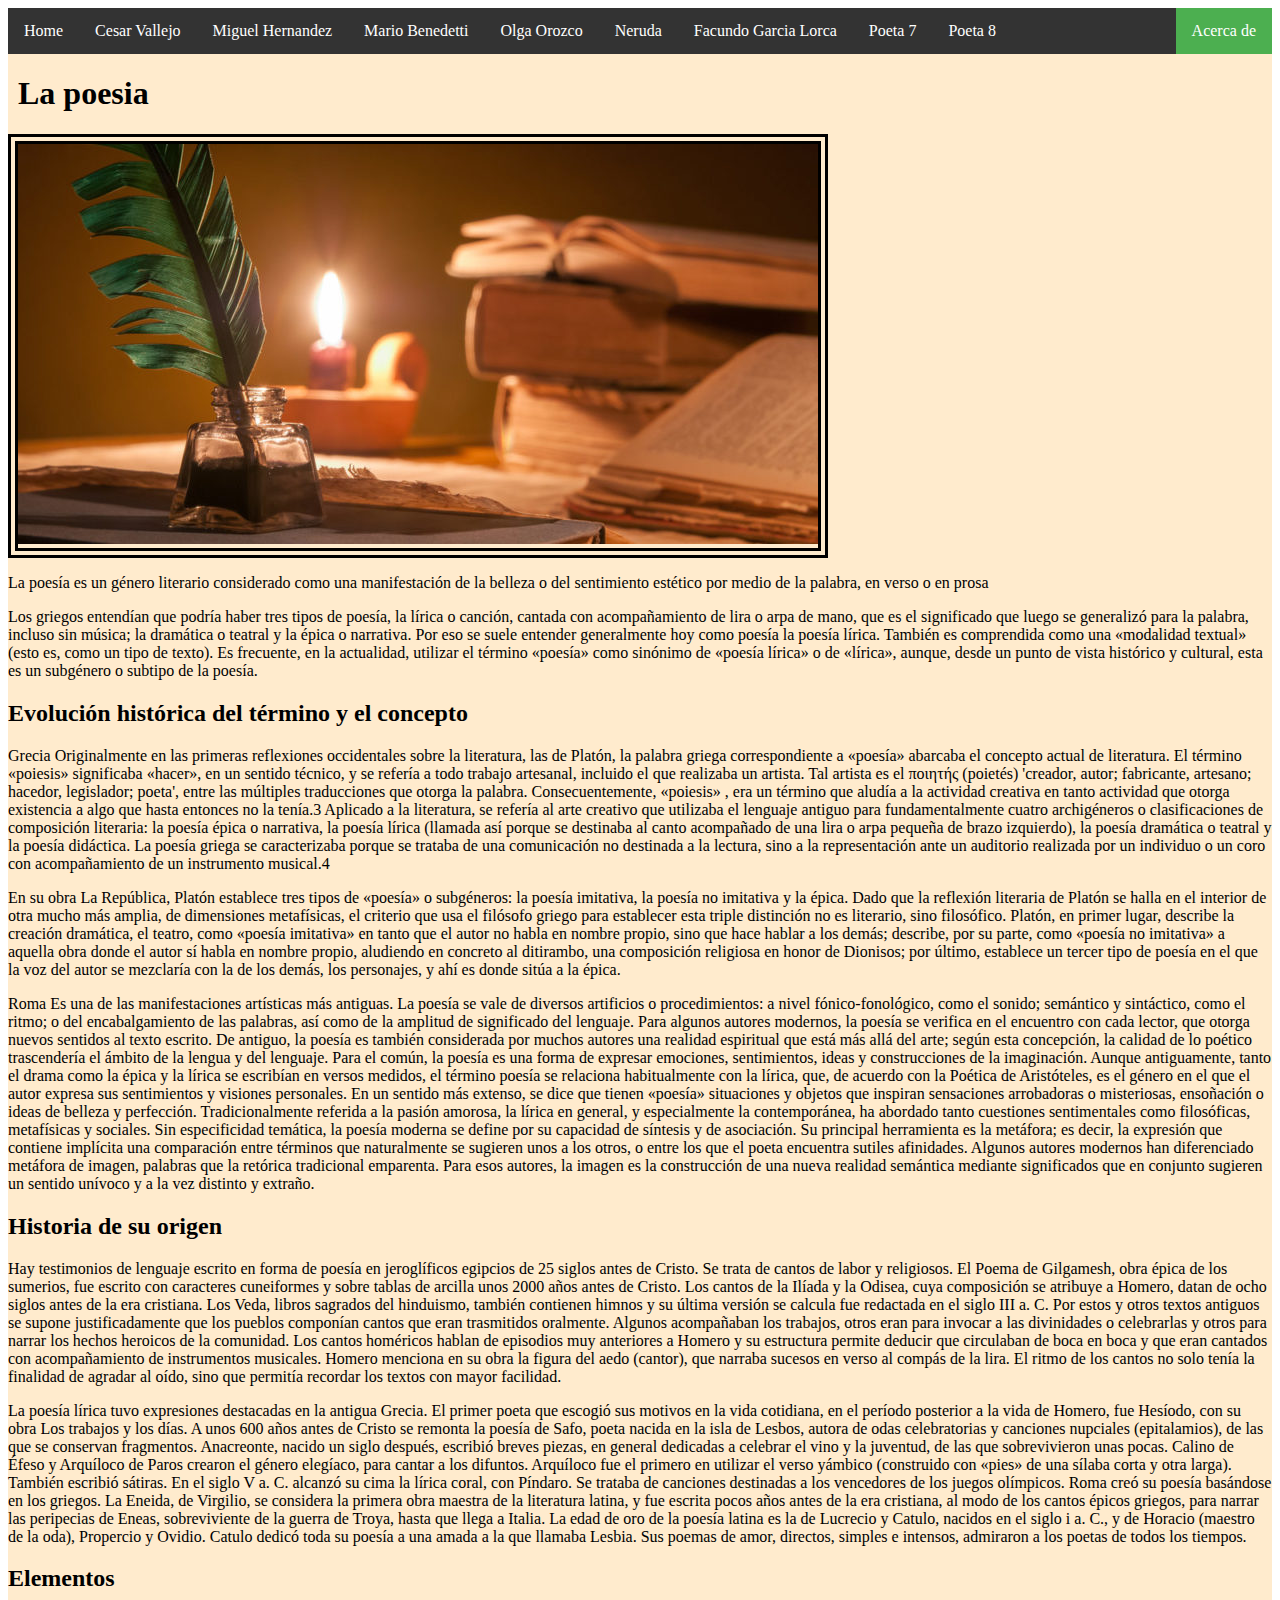
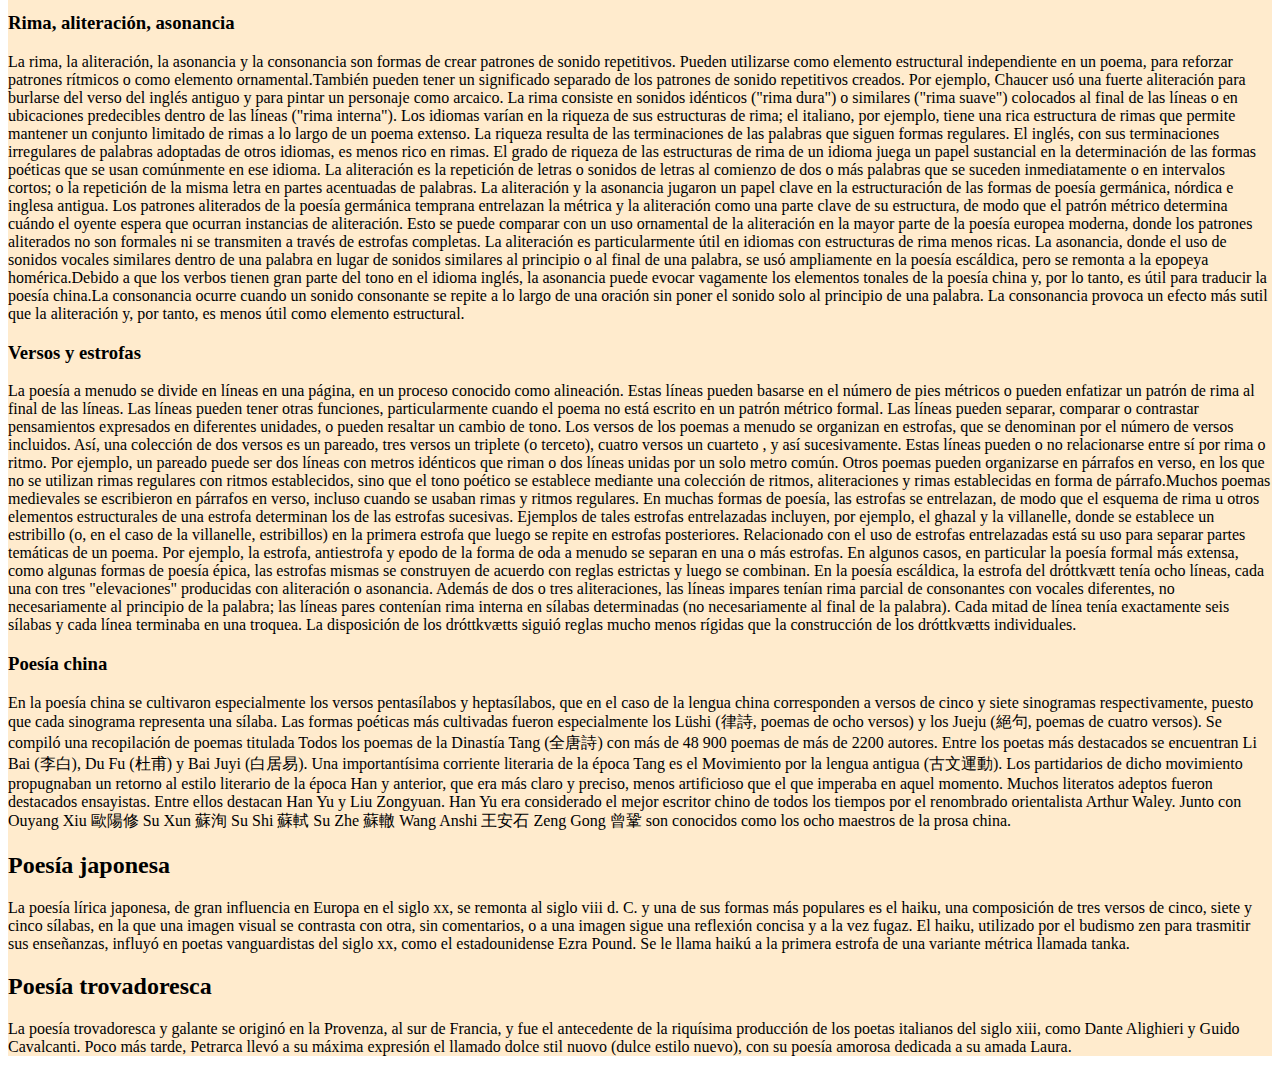
==== commit 7d82d32b: "Agregue poesia trovadoresca al index" ====
--- a/index.html
+++ b/index.html
@@ -104,7 +104,12 @@
           Junto con Ouyang Xiu 歐陽修 Su Xun 蘇洵 Su Shi 蘇軾 Su Zhe 蘇轍 Wang Anshi 王安石 Zeng Gong 曾鞏 son conocidos como los ocho maestros de la prosa china.</p>
 
       <h2>Poesía japonesa</h2>
-          <p>La poesía lírica japonesa, de gran influencia en Europa en el siglo xx, se remonta al siglo viii d. C. y una de sus formas más populares es el haiku, una composición de tres versos de cinco, siete y cinco sílabas, en la que una imagen visual se contrasta con otra, sin comentarios, o a una imagen sigue una reflexión concisa y a la vez fugaz. El haiku, utilizado por el budismo zen para trasmitir sus enseñanzas, influyó en poetas vanguardistas del siglo xx, como el estadounidense Ezra Pound. Se le llama haikú a la primera estrofa de una variante métrica llamada tanka.</p>
+
+        <p>La poesía lírica japonesa, de gran influencia en Europa en el siglo xx, se remonta al siglo viii d. C. y una de sus formas más populares es el haiku, una composición de tres versos de cinco, siete y cinco sílabas, en la que una imagen visual se contrasta con otra, sin comentarios, o a una imagen sigue una reflexión concisa y a la vez fugaz. El haiku, utilizado por el budismo zen para trasmitir sus enseñanzas, influyó en poetas vanguardistas del siglo xx, como el estadounidense Ezra Pound. Se le llama haikú a la primera estrofa de una variante métrica llamada tanka.</p>
+
+      <h2>Poesía trovadoresca</h2>
+        <p>La poesía trovadoresca y galante se originó en la Provenza, al sur de Francia, y fue el antecedente de la riquísima producción de los poetas italianos del siglo xiii, como Dante Alighieri y Guido Cavalcanti. Poco más tarde, Petrarca llevó a su máxima expresión el llamado dolce stil nuovo (dulce estilo nuevo), con su poesía amorosa dedicada a su amada Laura.</p>
+            
     </div>
     
 </body>
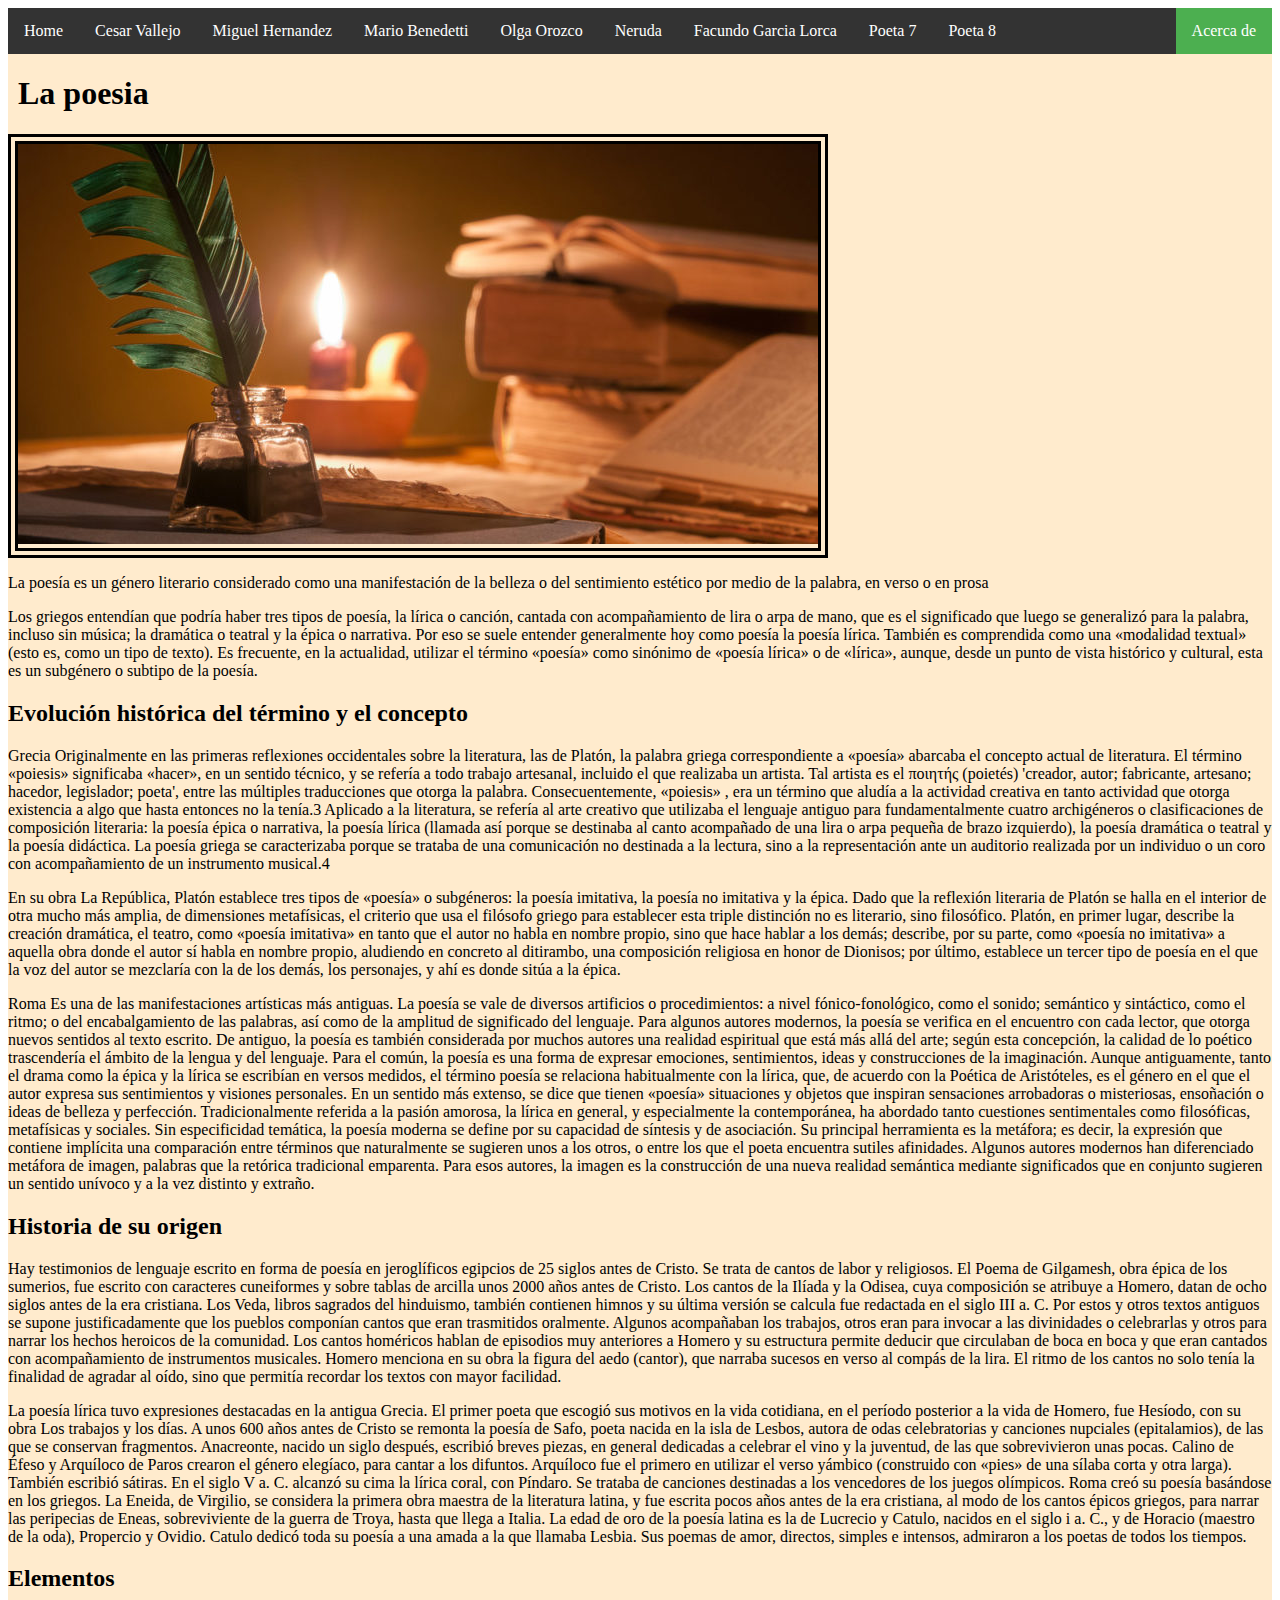
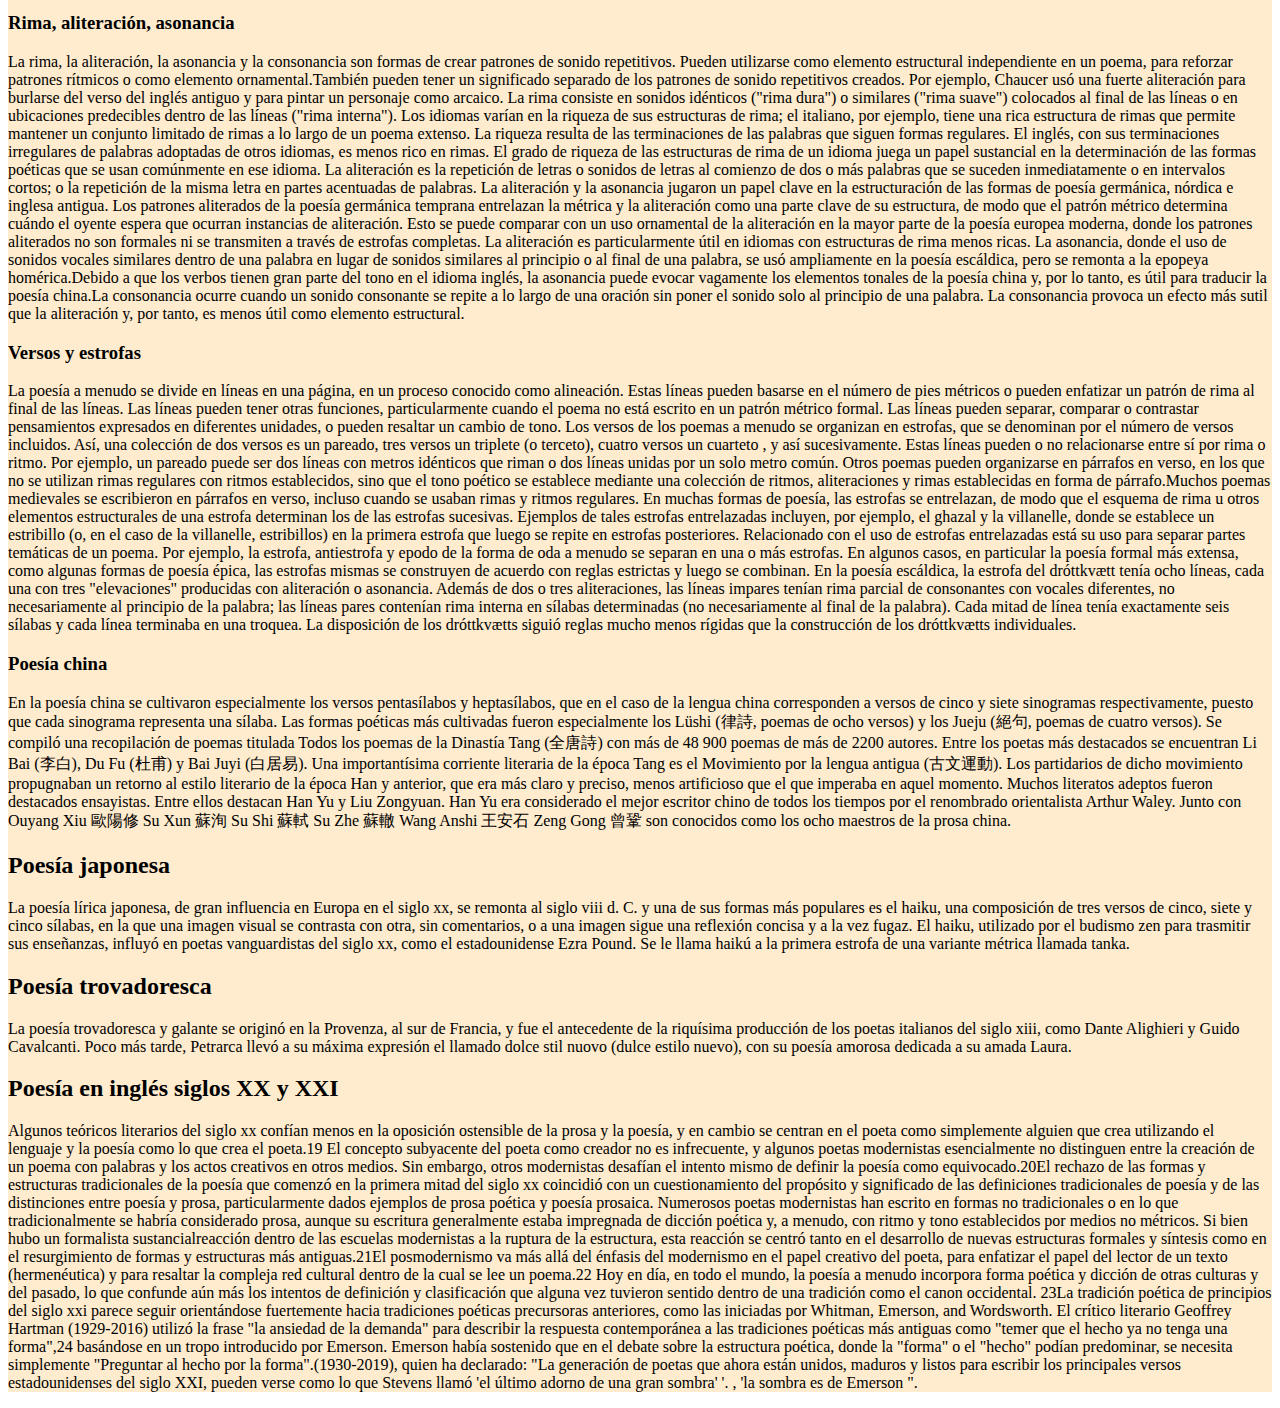
==== commit 0e3f1c70: "Agregue Poesía en inglés siglos XX y XXI al index" ====
--- a/index.html
+++ b/index.html
@@ -108,8 +108,21 @@
         <p>La poesía lírica japonesa, de gran influencia en Europa en el siglo xx, se remonta al siglo viii d. C. y una de sus formas más populares es el haiku, una composición de tres versos de cinco, siete y cinco sílabas, en la que una imagen visual se contrasta con otra, sin comentarios, o a una imagen sigue una reflexión concisa y a la vez fugaz. El haiku, utilizado por el budismo zen para trasmitir sus enseñanzas, influyó en poetas vanguardistas del siglo xx, como el estadounidense Ezra Pound. Se le llama haikú a la primera estrofa de una variante métrica llamada tanka.</p>
 
       <h2>Poesía trovadoresca</h2>
+
         <p>La poesía trovadoresca y galante se originó en la Provenza, al sur de Francia, y fue el antecedente de la riquísima producción de los poetas italianos del siglo xiii, como Dante Alighieri y Guido Cavalcanti. Poco más tarde, Petrarca llevó a su máxima expresión el llamado dolce stil nuovo (dulce estilo nuevo), con su poesía amorosa dedicada a su amada Laura.</p>
-            
+      
+      <h2>Poesía en inglés siglos XX y XXI</h2>
+      
+       <p>Algunos teóricos literarios del siglo xx confían menos en la oposición ostensible de la prosa y la poesía, y en cambio se centran en el poeta como simplemente alguien que crea utilizando el lenguaje y la poesía como lo que crea el poeta.19​ El concepto subyacente del poeta como creador no es infrecuente, y algunos poetas modernistas esencialmente no distinguen entre la creación de un poema con palabras y los actos creativos en otros medios. Sin embargo, otros modernistas desafían el intento mismo de definir la poesía como equivocado.20​
+
+        El rechazo de las formas y estructuras tradicionales de la poesía que comenzó en la primera mitad del siglo xx coincidió con un cuestionamiento del propósito y significado de las definiciones tradicionales de poesía y de las distinciones entre poesía y prosa, particularmente dados ejemplos de prosa poética y poesía prosaica. Numerosos poetas modernistas han escrito en formas no tradicionales o en lo que tradicionalmente se habría considerado prosa, aunque su escritura generalmente estaba impregnada de dicción poética y, a menudo, con ritmo y tono establecidos por medios no métricos. Si bien hubo un formalista sustancialreacción dentro de las escuelas modernistas a la ruptura de la estructura, esta reacción se centró tanto en el desarrollo de nuevas estructuras formales y síntesis como en el resurgimiento de formas y estructuras más antiguas.21​
+        
+        El posmodernismo va más allá del énfasis del modernismo en el papel creativo del poeta, para enfatizar el papel del lector de un texto (hermenéutica) y para resaltar la compleja red cultural dentro de la cual se lee un poema.22​ Hoy en día, en todo el mundo, la poesía a menudo incorpora forma poética y dicción de otras culturas y del pasado, lo que confunde aún más los intentos de definición y clasificación que alguna vez tuvieron sentido dentro de una tradición como el canon occidental. 23​
+        
+        La tradición poética de principios del siglo xxi parece seguir orientándose fuertemente hacia tradiciones poéticas precursoras anteriores, como las iniciadas por Whitman, Emerson, and Wordsworth. El crítico literario Geoffrey Hartman (1929-2016) utilizó la frase "la ansiedad de la demanda" para describir la respuesta contemporánea a las tradiciones poéticas más antiguas como "temer que el hecho ya no tenga una forma",24​ basándose en un tropo introducido por Emerson. Emerson había sostenido que en el debate sobre la estructura poética, donde la "forma" o el "hecho" podían predominar, se necesita simplemente "Preguntar al hecho por la forma".(1930-2019), quien ha declarado: "La generación de poetas que ahora están unidos, maduros y listos para escribir los principales versos estadounidenses del siglo XXI, pueden verse como lo que Stevens llamó 'el último adorno de una gran sombra' '. , 'la sombra es de Emerson ".</p>
+        
+      
+
     </div>
     
 </body>
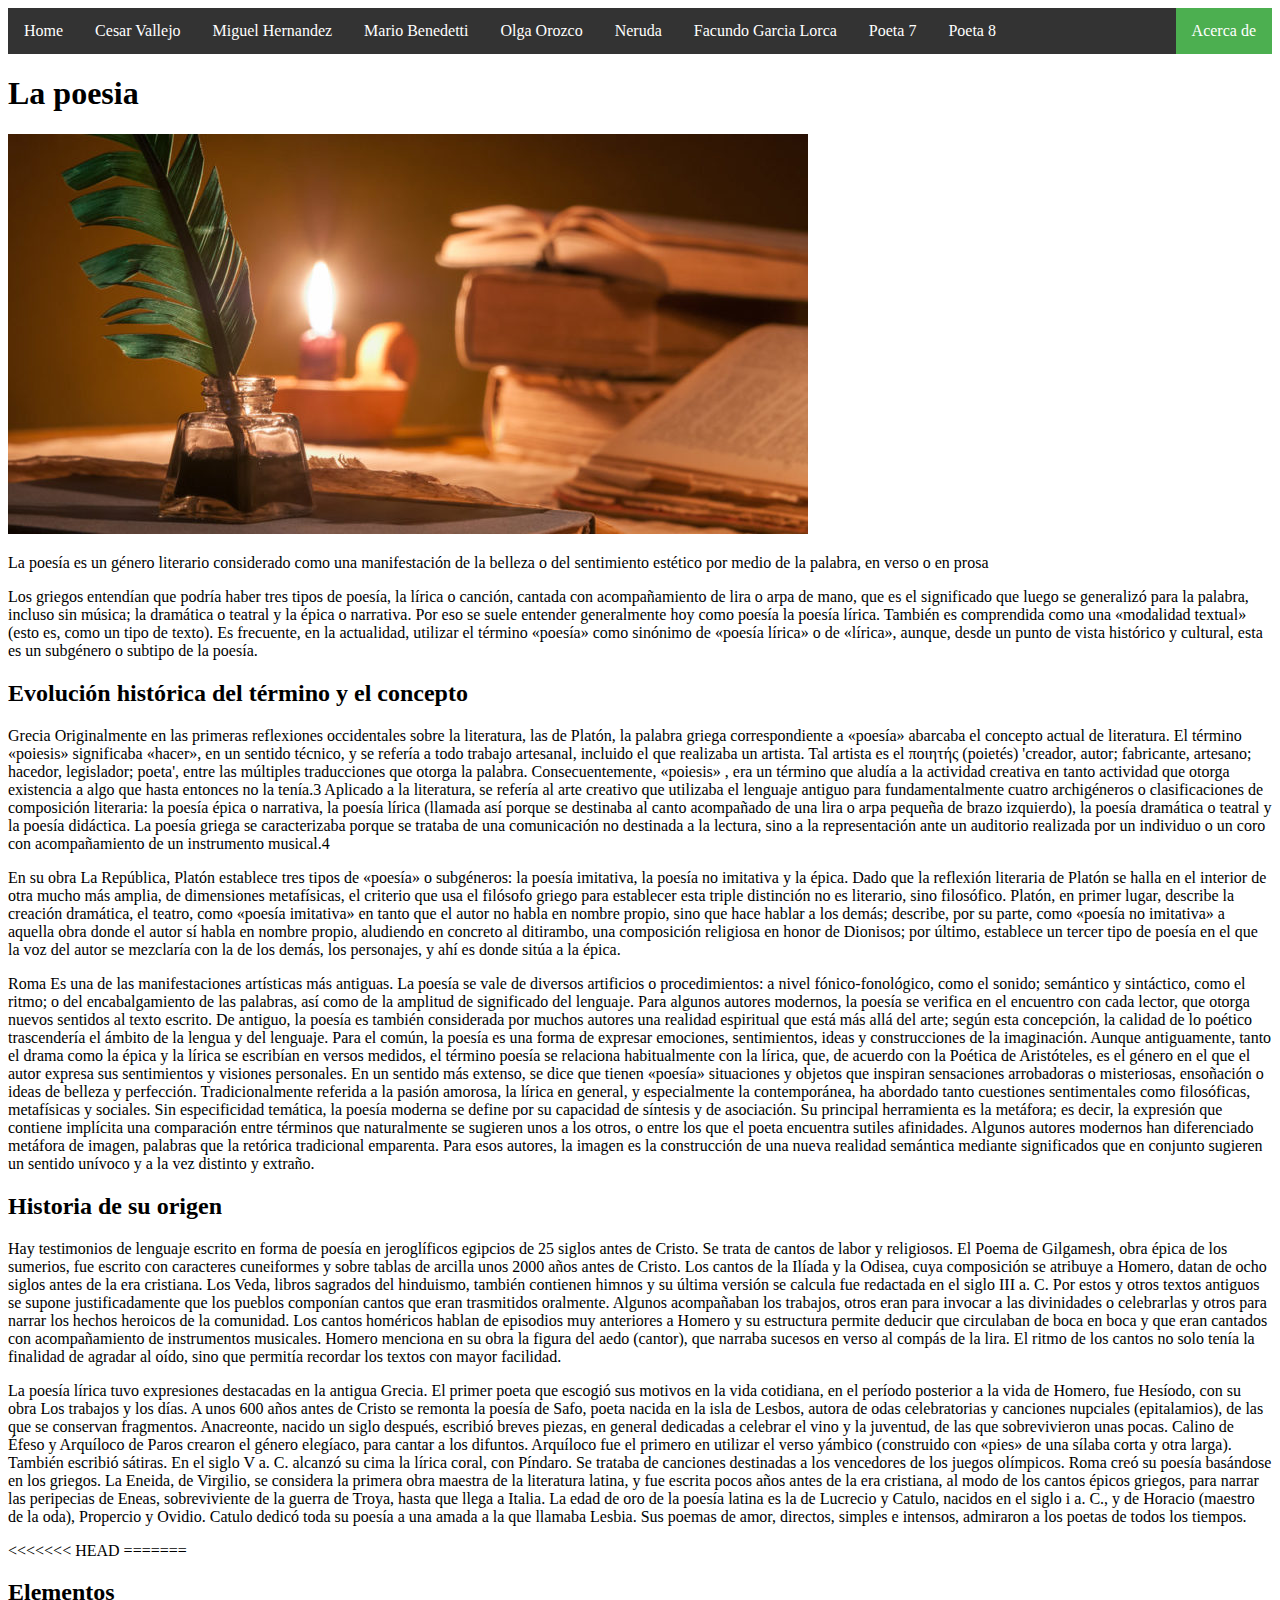
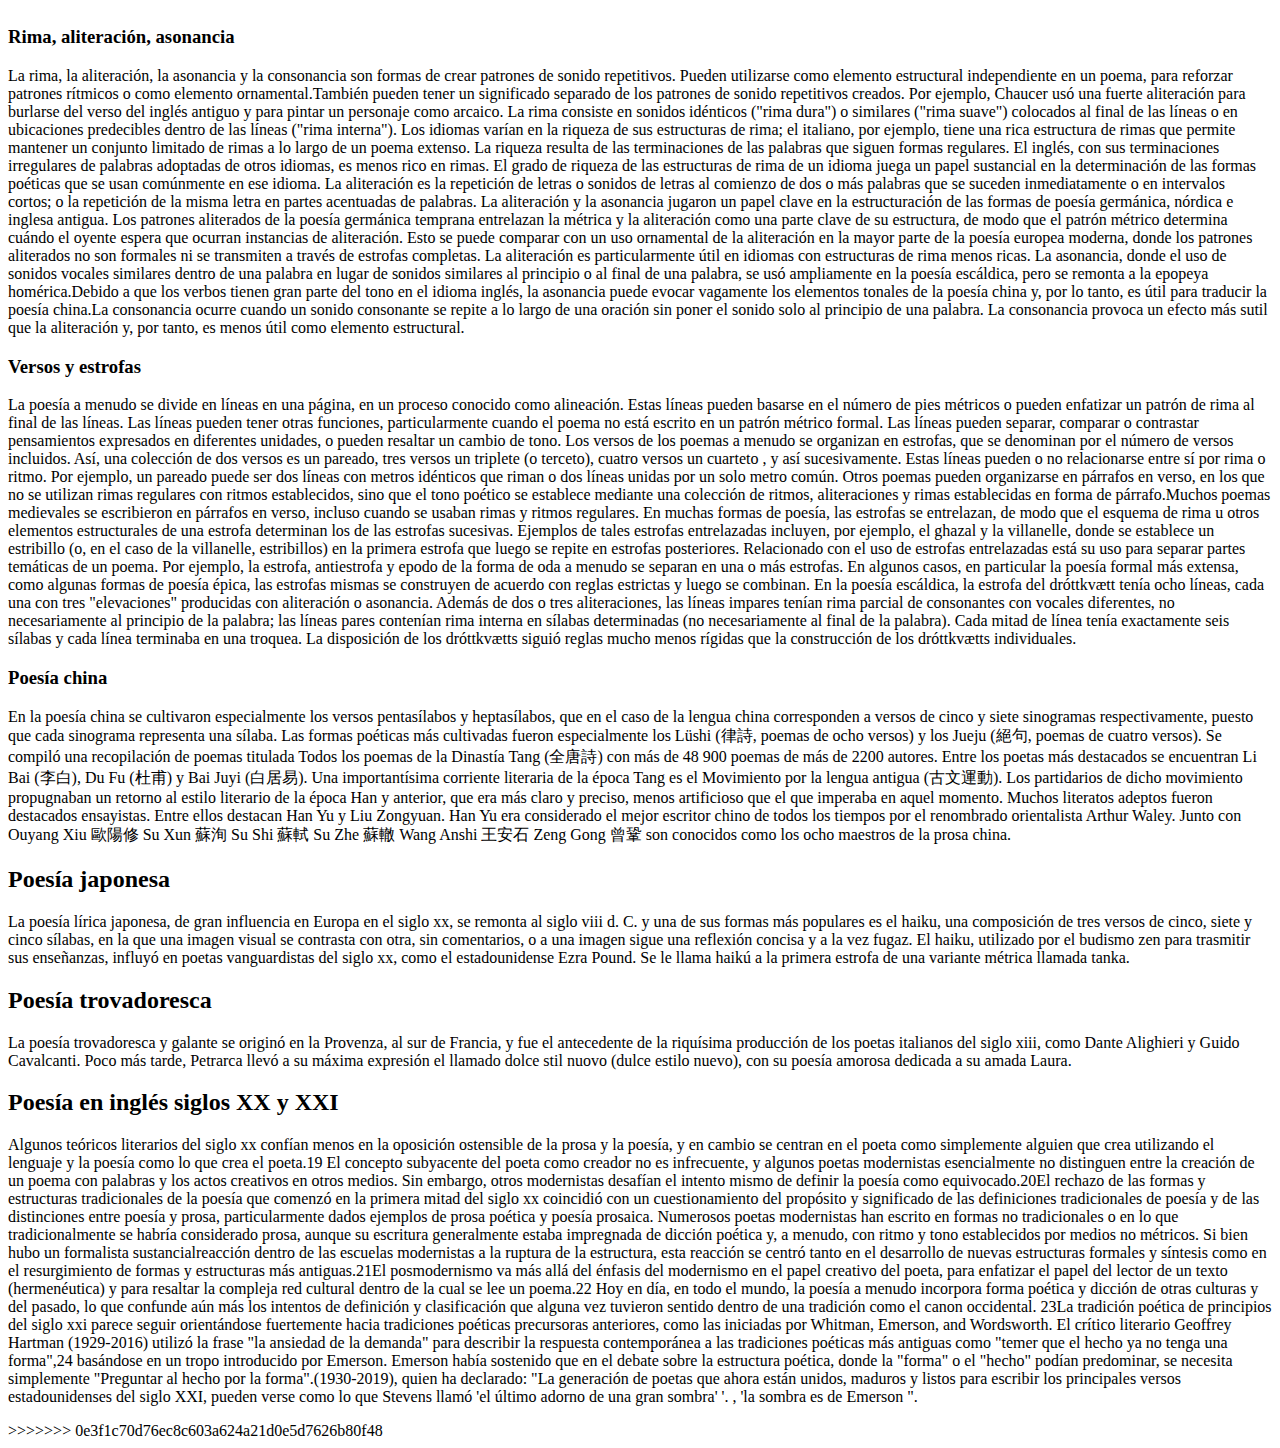
==== commit 928e96f5: "Merge branch 'develop' of https://github.com/JeronimoHidalgo01/Grupo-40-TPE-TIO into develop" ====
--- a/index.html
+++ b/index.html
@@ -71,6 +71,8 @@
 
 Roma creó su poesía basándose en los griegos. La Eneida, de Virgilio, se considera la primera obra maestra de la literatura latina, y fue escrita pocos años antes de la era cristiana, al modo de los cantos épicos griegos, para narrar las peripecias de Eneas, sobreviviente de la guerra de Troya, hasta que llega a Italia. La edad de oro de la poesía latina es la de Lucrecio y Catulo, nacidos en el siglo i a. C., y de Horacio (maestro de la oda), Propercio y Ovidio. Catulo dedicó toda su poesía a una amada a la que llamaba Lesbia. Sus poemas de amor, directos, simples e intensos, admiraron a los poetas de todos los tiempos.
       </p>
+<<<<<<< HEAD
+=======
 
     <h2>Elementos</h2>
 
@@ -125,5 +127,6 @@
 
     </div>
     
+>>>>>>> 0e3f1c70d76ec8c603a624a21d0e5d7626b80f48
 </body>
 </html>--- a/style.css
+++ b/style.css
@@ -21,6 +21,39 @@
 .active {
     background-color: #4CAF50;
 }
+<<<<<<< HEAD
+h1 { color: aqua;
+    background-color: orange;
+}
+.principalpoemas{
+    display: flex;
+}
+#poemas{
+    padding-left: 10px;
+    padding-right: 10px;
+    border-style: solid;
+    border-color: aqua;
+    border-width: 10px;
+}
+
+.div_complet{
+ background-color: bisque;
+}
+.imagencesar{
+    width: 500px;
+    height: 600px;
+    padding-left: 2px;
+    padding-right: 2px;
+    border-style: solid;
+    border-color: aqua;
+    border-width: 10px;
+}
+.cesar{
+    padding-right: 2px;
+    border-style: solid;
+    border-color: aqua;
+    border-width: 10px;
+=======
 #imagenpoesia{
     border-width: 10px;
     border-style:double;
@@ -35,4 +68,5 @@
 }
 #textodepoesia #imagenpoesia{
     display: inline-block;
+>>>>>>> 0e3f1c70d76ec8c603a624a21d0e5d7626b80f48
 }